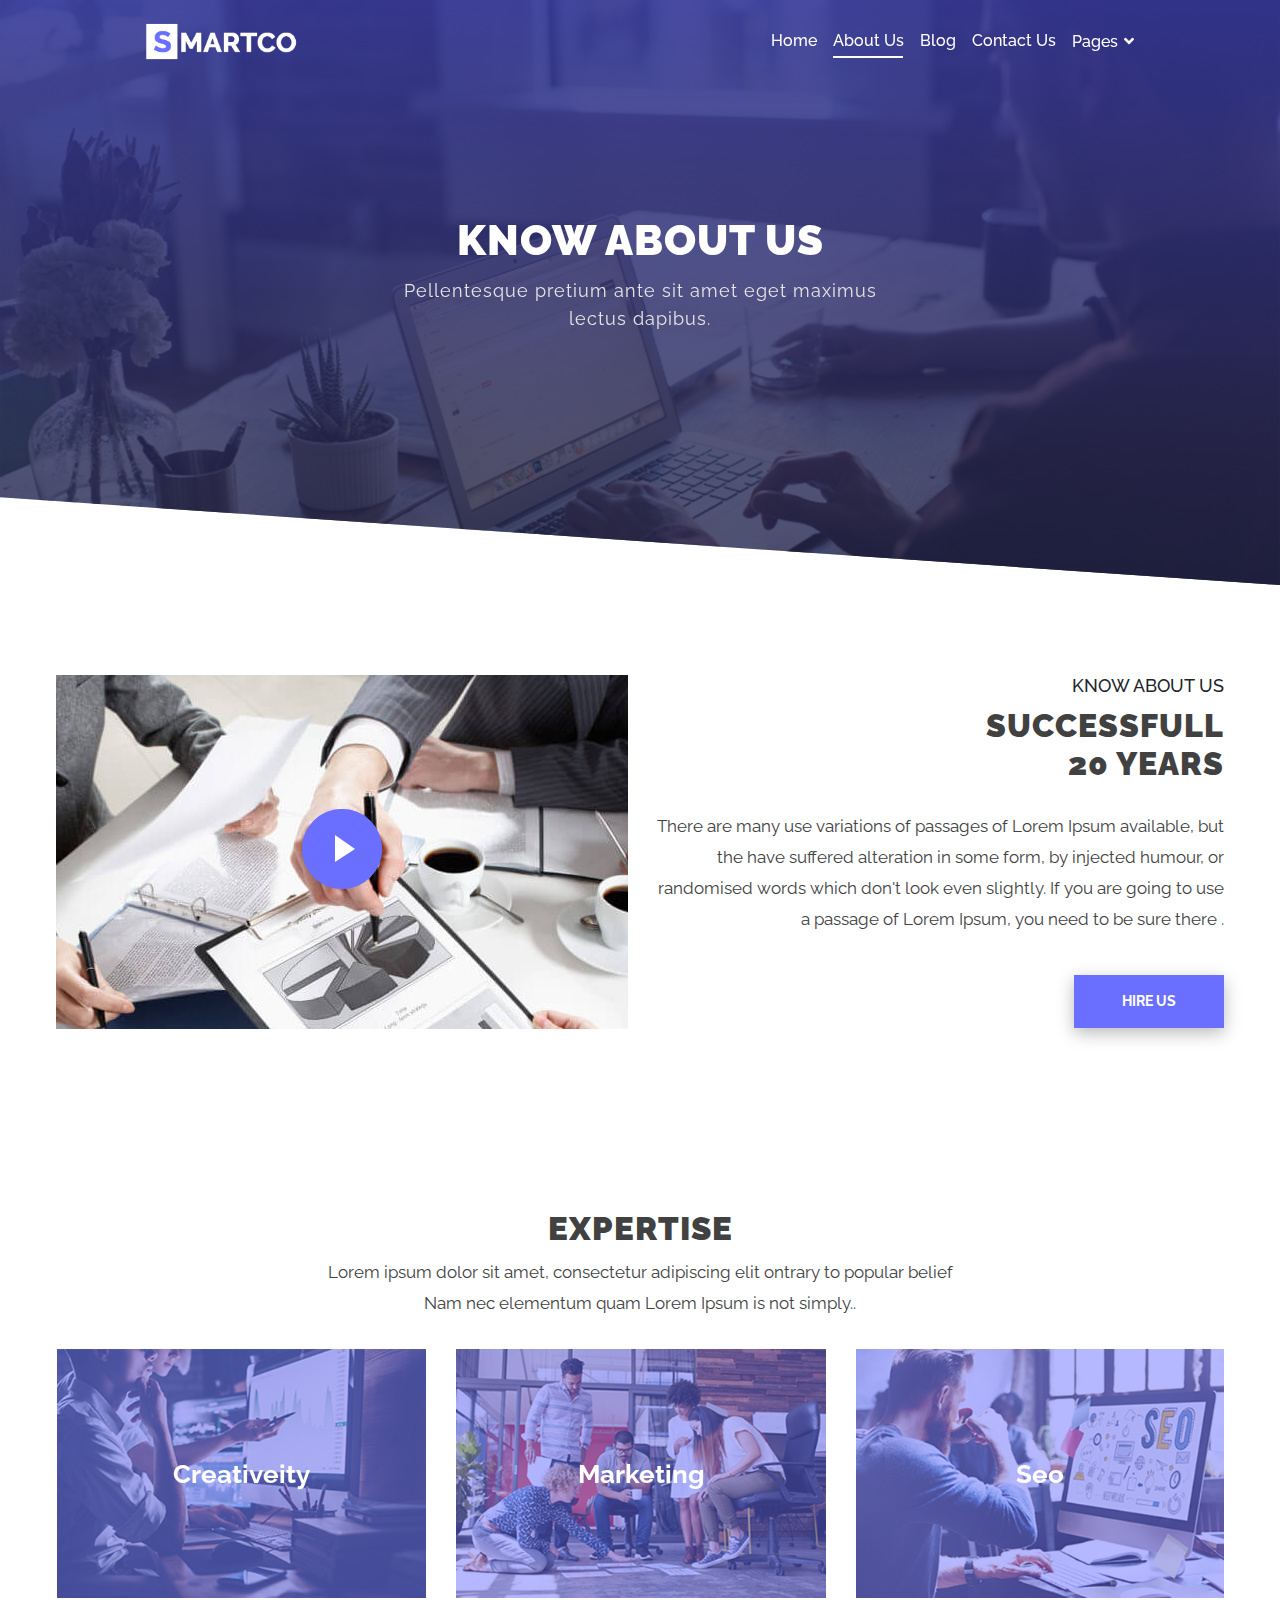
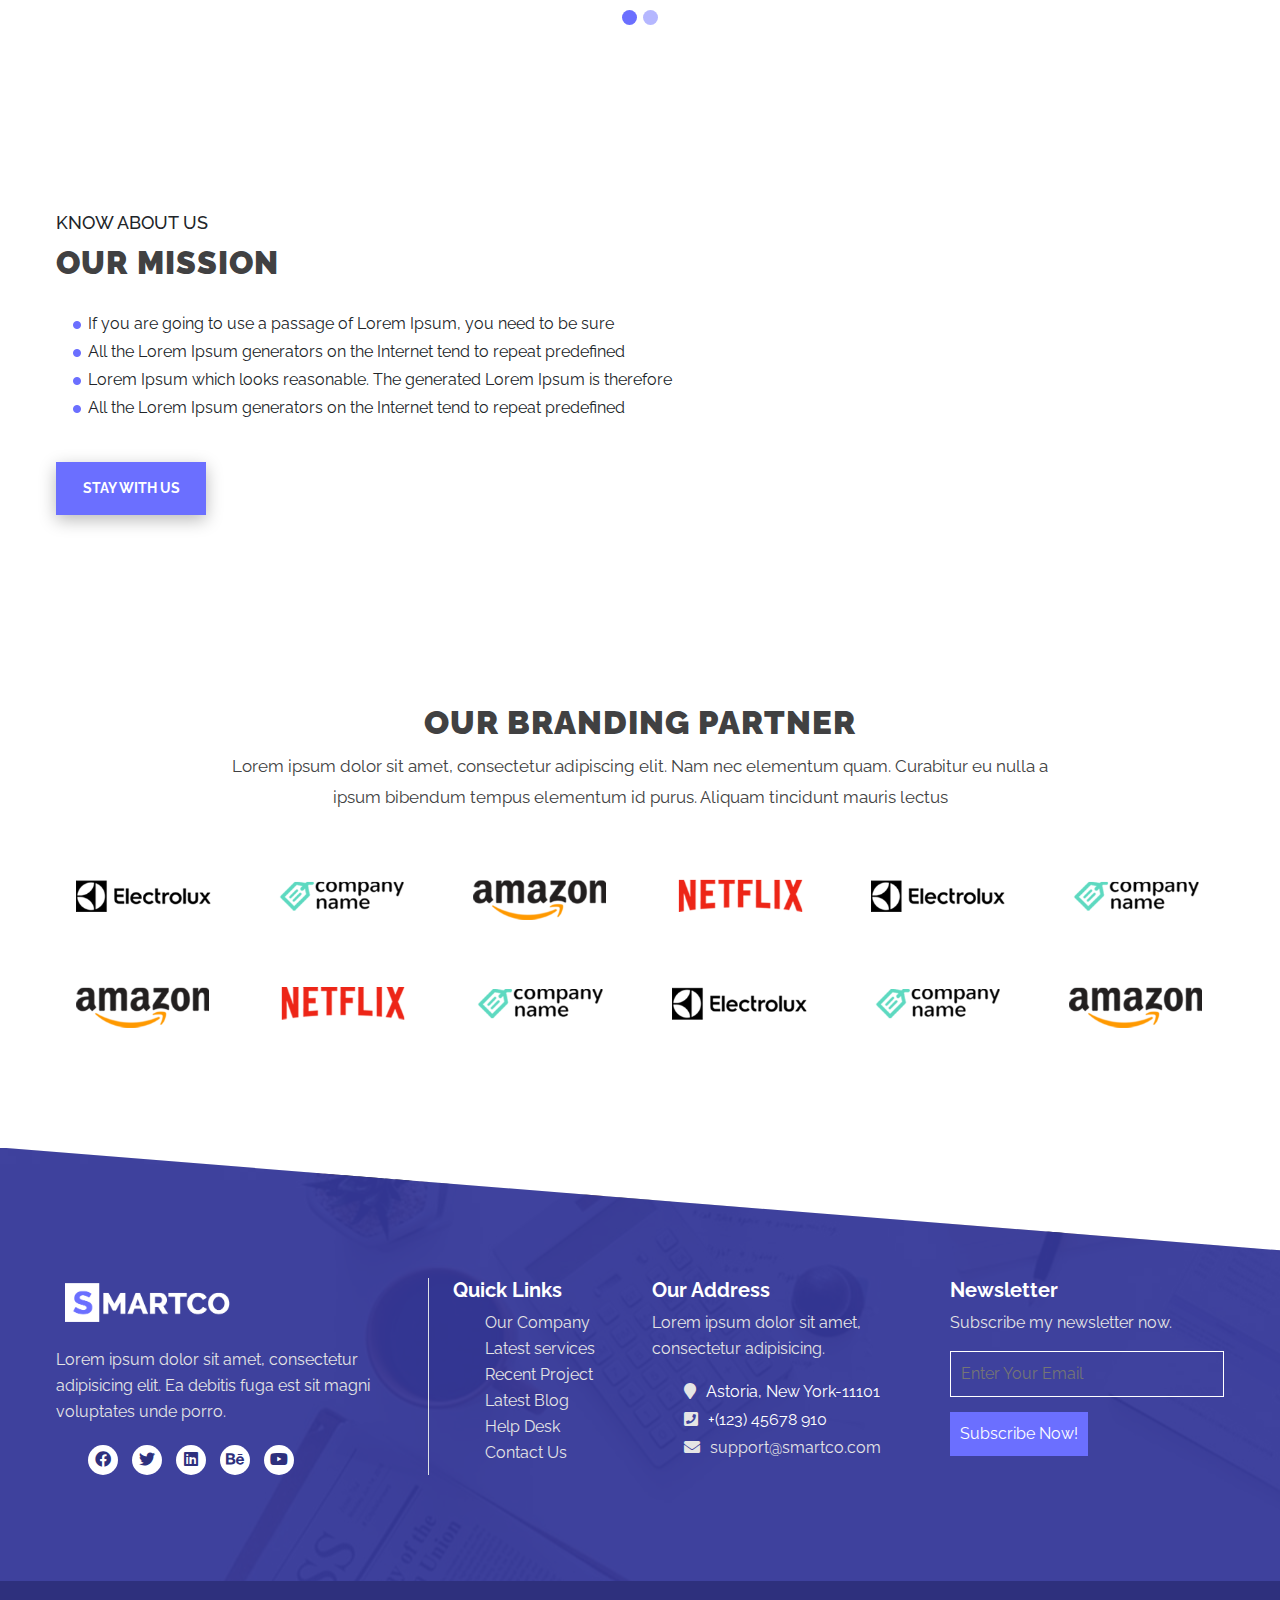
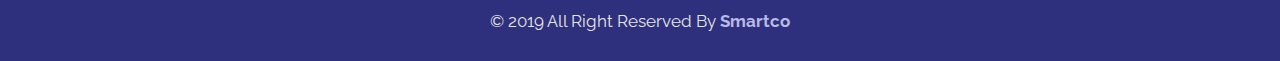
==== about.html @ 882df244 "about page completed" ====
<!DOCTYPE html>
<html lang="en">
<head>
    <title>SMARTCO - The Best Multipage Corporate Responsive HTML Template</title>
    <meta charset="UTF-8">
    <meta name="viewport" content="width=device-width, initial-scale=1.0">
    <!-- Bootstrap CSS -->
    <link rel="stylesheet" href="plugins/bootstrap-5/css/bootstrap.min.css">
    <link rel="stylesheet" href="plugins/aos-animation/aos.css">
    <link rel="stylesheet" href="plugins/OwlCarousel2-2.3.4/assets/owl.carousel.min.css">
    <!-- Style CSS -->
    <link rel="stylesheet" href="css/main.css">
    <link rel="stylesheet" href="https://use.fontawesome.com/releases/v5.2.0/css/all.css">
    <!-- Favicon icon -->
    <link rel="icon" href="img/favicon.png" type="image/png">
</head>
<body onload="preLoader()">
<!--  Preloader Start-->
<div id='preloader'>
    <img src='img/loading.gif' alt='LOADING....!!!!!'/>
</div>
<!-- ******* Navbar start *******-->
<header class="container-fluid nav_style mx-auto" id="home">
    <div class="row">
        <div class="col-md-10 col-11 mx-auto">
            <nav class="navbar navbar-expand-lg navbar-light bg-light">
                <!-- Container wrapper -->
                <div class="container-fluid">
                    <!-- Navbar brand -->
                    <a class="navbar-brand" href="index.html"><img src="img/logo.png" alt="logo image"
                                                                   class="img-fluid"></a>

                    <!-- Toggle button -->
                    <button
                            class="navbar-toggler"
                            type="button"
                            data-toggle="collapse"
                            data-target="#navbarSupportedContent"
                            aria-controls="navbarSupportedContent"
                            aria-expanded="false"
                            aria-label="Toggle navigation"
                    >
                        <i class="fas fa-bars bar-icon" aria-hidden="true"></i>
                    </button>


                    <!-- Collapsible wrapper -->
                    <div class="collapse navbar-collapse" id="navbarSupportedContent">
                        <!-- Left links -->
                        <ul class="navbar-nav ml-auto mb-2 mb-lg-0">
                            <li class="nav-item">
                                <a class="nav-link" aria-current="page" href="index.html">Home</a>
                            </li>
                            <li class="nav-item">
                                <a class="nav-link active" href="#about">About Us</a>
                            </li>
                            <li class="nav-item">
                                <a class="nav-link" href="#blog">Blog</a>
                            </li>
                            <li class="nav-item">
                                <a class="nav-link" href="#contact">Contact Us</a>
                            </li>

                            <!-- Navbar dropdown -->
                            <li class="nav-item">
                                <a href="#" onclick="return false" class="nav-link">Pages<i
                                        class="fas fa-angle-down down_img"></i>
                                </a>
                                <ul class="dropdown drpdwn-two">
                                    <li><a href="javascript:">about us</a></li>
                                    <li><a href="javascript:">single projects</a></li>
                                    <li><a href="javascript:">contact us</a></li>
                                    <li><a href="javascript:">Coming Soon</a></li>
                                </ul>
                            </li>

                        </ul>
                        <!-- Left links -->
                    </div>
                    <!-- Collapsible wrapper -->
                </div>
                <!-- Container wrapper -->
            </nav>
        </div>
    </div>

</header>
<!-- ******* Header image area ******-->
<section>
    <div class="about header-image-area">
        <div class="header-text" data-aos="fade-up" data-aos-duration="1200" data-aos-easing="ease-in-sine" data-aos-anchor-placement="top-bottom">
            <h1>Know About Us</h1>
            <h3>Pellentesque pretium ante sit amet eget maximus <br>lectus dapibus.</h3>
        </div>
    </div>
</section>
<!-- =========Success area=========== -->
<section id="about">
    <div class="success-area">
        <div class="container">
            <div class="row">
               <!-- successfull video-->
                <div class="col-xl-6 col-lg-6 col-md-6" data-aos="fade-up" data-aos-duration="1200" data-aos-easing="ease-in-sine" data-aos-anchor-placement="top-bottom">
                    <div class="youtube-video-wrapper">
                        <!--successfull video popup-->
                        <div class="popup-gallery">
                            <a class="popup-youtube video-play-button" href="https://www.youtube.com/watch?v=FPfQMVf4vwQ"><span></span></a>
                        </div>
                    </div>
                </div>
                <!-- successfull content-->
                <div class="col-xl-6 col-lg-6 col-md-6">
                    <div class="about-content about-p-reduce margin-top-r margin-top-project">
                        <div class="section-title">
                            <h4>Know about us</h4>
                            <h2>Successfull<br> 20 Years</h2>
                        </div>
                        <p>There are many use variations of passages of Lorem Ipsum available, but the have suffered alteration in some form, by injected humour, or randomised words which don't look even slightly. If you are going to use a passage of Lorem Ipsum, you need to be sure there .</p>
                        <div class="section-button">
                            <a href="#">hire us</a>
                        </div>
                    </div>
                </div>
            </div>
        </div>
    </div>
</section>
<!-- =========Expertise area=========== -->
<section>
    <div class="our-expertise">
        <div class="container">
            <div class="row">
                <div class="expertise-heading">
                    <h2>Expertise</h2>
                    <p>Lorem ipsum dolor sit amet, consectetur adipiscing elit ontrary to popular belief <br> Nam nec elementum quam Lorem Ipsum is not simply.. </p>
                </div>
            </div>
            <div class="row">
                <div class="dot-list owl-carousel">
                    <!-- single-expertise-->
                    <div class="col-xl-12 col-md-12 col-sm-12 col-xs-12">
                        <div class="expertise-item">
                            <img src="img/expertise/1.png" alt="">
                            <div class="expertise-text">
                                <h5>Creativeity</h5>
                            </div>
                        </div>
                    </div>
                     <!-- single-expertise-->
                    <div class="col-xl-12 col-md-12 col-sm-12 col-xs-12">
                        <div class="expertise-item">
                            <img src="img/expertise/2.png" alt="">
                            <div class="expertise-text">
                                <h5>Marketing</h5>
                            </div>
                        </div>
                    </div>
                     <!-- single-expertise-->
                    <div class="col-xl-12 col-md-12 col-sm-12 col-xs-12">
                        <div class="expertise-item">
                            <img src="img/expertise/3.png" alt="">
                            <div class="expertise-text">
                                <h5>Seo</h5>
                            </div>
                        </div>
                    </div>
                     <!-- single-expertise-->
                    <div class="col-xl-12 col-md-12 col-sm-12 col-xs-12">
                        <div class="expertise-item">
                            <img src="img/expertise/1.png" alt="">
                            <div class="expertise-text">
                                <h5>Web Design</h5>
                            </div>
                        </div>
                    </div>
                     <!-- single-expertise-->
                    <div class="col-xl-12 col-md-12 col-sm-12 col-xs-12">
                        <div class="expertise-item">
                            <img src="img/expertise/3.png" alt="">
                            <div class="expertise-text">
                                <h5>WordPress</h5>
                            </div>
                        </div>
                    </div>
                </div>
            </div>
        </div>
    </div>
</section>
<!-- =========Mission area=========== -->
<section>
    <div class="our-mission">
        <div class="container">
            <div class="row">
               <!-- mission content -->
                <div class="col-xl-7 col-lg-7 col-md-7">
                    <div class="mission-content">
                        <div class="section-title">
                            <h4>Know about us</h4>
                            <h2>Our Mission</h2>
                        </div>
                        <ul>
                            <li>If you are going to use a passage of Lorem Ipsum, you need to be sure</li>
                            <li>All the Lorem Ipsum generators on the Internet tend to repeat predefined</li>
                            <li>Lorem Ipsum which looks reasonable. The generated Lorem Ipsum is therefore</li>
                            <li>All the Lorem Ipsum generators on the Internet tend to repeat predefined</li>
                        </ul>
                        <div class="section-button">
                            <a href="#" class="sc-btn">Stay With Us</a>
                        </div>
                    </div>
                </div>
                <!-- mission image -->
                <div class="col-xl-5 col-lg-5 col-md-5 margin-top-r margin-top-project" data-aos="fade-up" data-aos-duration="1200" data-aos-easing="ease-in-sine" data-aos-anchor-placement="top-bottom">
                    <div class="about-mission">
                        <img src="img/mission/about-mission.jpg" alt="">
                    </div>
                </div>
            </div>
        </div>
    </div>
</section>
<!-- =========Partner area=========== -->
<section>
    <div class="our-partner">
        <div class="container">
            <div class="row">
                <div class="expertise-heading">
                    <h2>Our Branding Partner</h2>
                    <p>Lorem ipsum dolor sit amet, consectetur adipiscing elit. Nam nec elementum quam. Curabitur eu nulla a <br> ipsum bibendum tempus elementum id purus. Aliquam tincidunt mauris lectus </p>
                </div>
            </div>
            <div class="partner-brand">
                <div class="row">
                    <!-- single-brand-->
                    <div class="col-lg-2 col-md-3 col-sm-6">
                        <div class="brand-item">
                            <img src="img/partner/brand1.png" alt="">
                        </div>
                    </div>
                    <!-- single-brand-->
                    <div class="col-lg-2 col-md-3 col-sm-6">
                        <div class="brand-item">
                            <img src="img/partner/brand-2.png" alt="">
                        </div>
                    </div>
                    <!-- single-brand-->
                    <div class="col-lg-2 col-md-3 col-sm-6">
                        <div class="brand-item">
                            <img src="img/partner/brand-3.png" alt="">
                        </div>
                    </div>
                    <!-- single-brand-->
                    <div class="col-lg-2 col-md-3 col-sm-6">
                        <div class="brand-item">
                            <img src="img/partner/brand-4.png" alt="">
                        </div>
                    </div>
                    <!-- single-brand-->
                    <div class="col-lg-2 col-md-3 col-sm-6">
                        <div class="brand-item">
                            <img src="img/partner/brand1.png" alt="">
                        </div>
                    </div>
                    <!-- single-brand-->
                    <div class="col-lg-2 col-md-3 col-sm-6">
                        <div class="brand-item">
                            <img src="img/partner/brand-2.png" alt="">
                        </div>
                    </div>
                    <!-- single-brand-->
                    <div class="col-lg-2 col-md-3 col-sm-6">
                        <div class="brand-item">
                            <img src="img/partner/brand-3.png" alt="">
                        </div>
                    </div>
                    <!-- single-brand-->
                    <div class="col-lg-2 col-md-3 col-sm-6">
                        <div class="brand-item">
                            <img src="img/partner/brand-4.png" alt="">
                        </div>
                    </div>
                    <!-- single-brand-->
                    <div class="col-lg-2 col-md-3 col-sm-6">
                        <div class="brand-item">
                            <img src="img/partner/brand-2.png" alt="">
                        </div>
                    </div>
                    <!-- single-brand-->
                    <div class="col-lg-2 col-md-3 col-sm-6">
                        <div class="brand-item">
                            <img src="img/partner/brand1.png" alt="">
                        </div>
                    </div>
                    <!-- single-brand-->
                    <div class="col-lg-2 col-md-3 col-sm-6">
                        <div class="brand-item">
                            <img src="img/partner/brand-2.png" alt="">
                        </div>
                    </div>
                    <!-- single-brand-->
                    <div class="col-lg-2 col-md-3 col-sm-6">
                        <div class="brand-item">
                            <img src="img/partner/brand-3.png" alt="">
                        </div>
                    </div>
                </div>
            </div>
        </div>
    </div>
</section>
<!-- footer area -->
<footer class="footer-area">
    <!-- footer top -->
    <div class="footer-top">
        <div class="container">
            <div class="row">
                <div class="col-sm-12 col-md-5 col-lg-4">
                    <!-- about-company widget -->
                    <div class="single-widget border-right">
                        <div class="company-logo">
                            <a href="#">
                                <img src="img/logo.png" alt="logo">
                            </a>
                        </div>
                        <div class="about-company">
                            <p>Lorem ipsum dolor sit amet, consectetur adipisicing elit. Ea debitis fuga est sit magni
                                voluptates unde porro.</p>
                            <!-- social icon-->
                            <ul class="social">
                                <li><a class="footer-socials" href="#"><i class="fab fa-facebook"></i></a></li>
                                <li><a class="footer-socials" href="#"><i class="fab fa-twitter"></i></a></li>
                                <li><a class="footer-socials" href="#"><i class="fab fa-linkedin"></i></a></li>
                                <li><a class="footer-socials" href="#"><i class="fab fa-behance"></i></a></li>
                                <li><a class="footer-socials" href="#"><i class="fab fa-youtube"></i></a></li>
                            </ul>
                        </div>
                    </div>
                </div>
                <div class="col-sm-6 col-md-3 col-lg-2">
                    <!-- links widget -->
                    <div class="single-widget">
                        <h2>Quick Links</h2>
                        <div class="quick-links">
                            <ul>
                                <li><a href="#">Our Company</a></li>
                                <li><a href="#">Latest services</a></li>
                                <li><a href="#">Recent Project</a></li>
                                <li><a href="#">Latest Blog</a></li>
                                <li><a href="#">Help Desk</a></li>
                                <li><a href="#">Contact Us</a></li>
                            </ul>
                        </div>
                    </div>
                </div>
                <div class="col-sm-6 col-md-4 col-lg-3">
                    <!-- address widget -->
                    <div class="single-widget">
                        <h2>our address</h2>
                        <div class="our-address">
                            <p>Lorem ipsum dolor sit amet, consectetur adipisicing. </p>
                            <ul class="list footer-w">
                                <li><i class="fa fa-map-marker"></i>Astoria, New York-11101</li>
                                <li><i class="fa fa-phone-square"></i>+(123) 45678 910</li>
                                <li><i class="fa fa-envelope"></i><a href="mailto:support@smartco.com">support@smartco.com</a>
                                </li>
                            </ul>
                        </div>
                    </div>
                </div>
                <div class="col-sm-6 col-md-6 col-lg-3">
                    <!-- newsletter widget -->
                    <div class="single-widget">
                        <h2>Newsletter</h2>
                        <div class="newsletter">
                            <p class="footer-w">Subscribe my newsletter now.</p>
                            <form>
                                <input placeholder="Enter Your Email" type="email" id="newssubmit">
                                <button type="submit" class="subscribe">Subscribe Now!</button>
                            </form>
                        </div>
                    </div>
                </div>
            </div>
        </div>
    </div>
    <!-- footer bottom -->
    <div class="footer-bottom">
        <div class="container">
            <div class="row">
                <div class="col-xl-12">
                    <!-- Copyright -->
                    <div class="copyright">
                        <p>&copy; 2019 All Right Reserved By <a href="#">Smartco</a></p>
                    </div>
                </div>
            </div>
        </div>
    </div>
</footer>

<script src="js/jquery-3.5.1.min.js"></script>
<script src="plugins/bootstrap-5/js/bootstrap.min.js"></script>
<script src="plugins/popper-1.14.7/popper.min.js"></script>
<script src="plugins/aos-animation/aos.js"></script>
<script src="plugins/OwlCarousel2-2.3.4/owl.carousel.min.js"></script>
<script src="plugins/scrollup/jquery.scrollUp.js"></script>
<script src="js/main.js"></script>
</body>
</html>
---- css/main.css ----
@import url("https://fonts.googleapis.com/css?family=Raleway:400,500,700,900");
@import url("https://fonts.googleapis.com/css?family=Raleway:400,500,700,900");
.about-us-area .section-title h4, .services-area .section-title h4, .services-area .single-services h4, .projects-area .section-title h4, .contact-area .section-title h4, .section-title h4 { font-size: 18px; text-transform: uppercase; margin: 0 0 10px; line-height: 1.2; }

.about-us-area .section-title h2, .services-area .section-title h2, .projects-area .section-title h2, .contact-area .section-title h2, .section-title h2 { font-weight: 900; font-size: 32px; letter-spacing: 1px; text-transform: uppercase; color: #414142; padding-bottom: 20px; line-height: 1.2; }

.about-us-area p, .services-area p, .projects-area p, .contact-area p, p { margin: 0 0 15px; font-size: 17px; line-height: 31px; color: #414142; }

.video-play-button::before, .video-play-button::after { content: ""; position: absolute; z-index: 0; left: 50%; top: 50%; display: block; width: 80px; height: 80px; background: #6B6FFF; border-radius: 50%; -webkit-transform: translateX(-50%) translateY(-50%); -ms-transform: translateX(-50%) translateY(-50%); transform: translateX(-50%) translateY(-50%); }

/* ---------------------- 1. Base ---------------------- */
/* --------------------- 1 Base --------------------- */
a { color: #6B6FFF; text-decoration: none; }

* { margin: 0; padding: 0; box-sizing: border-box; font-family: 'Raleway', sans-serif; }

.container { max-width: 1200px; }

/* --------------------- 2 Fonts --------------------- */
/* ------------------- 3 Typography ------------------ */
/* --------------------- 2. Layout --------------------- */
/* --------------------- 1 Header --------------------- */
/*preloader*/
#preloader { height: 100vh; width: 100%; background-color: #fff; position: fixed; top: 50%; left: 50%; -webkit-transform: translate(-50%, -50%); -ms-transform: translate(-50%, -50%); transform: translate(-50%, -50%); z-index: 999; }

#preloader img { position: absolute; top: 50%; left: 50%; -webkit-transform: translate(-50%, -50%); -ms-transform: translate(-50%, -50%); transform: translate(-50%, -50%); width: 100px; }

/*navbar-brand*/
.navbar-brand { width: 200px; height: 55px; display: inline-block; }

@media all and (max-width: 991px) { .navbar-brand { transition: .5s; width: 180px; margin-left: -40px; } }

@media all and (max-width: 767px) { .navbar-brand { transition: .5s; width: 160px; margin-left: -40px; } }

@media all and (max-width: 575px) { .navbar-brand { transition: .5s; width: 160px; margin-left: -40px; } }

@media all and (max-width: 460px) { .navbar-brand { transition: .5s; width: 160px; margin-left: -40px; } }

@media all and (max-width: 360px) { .navbar-brand { transition: .5s; width: 160px; margin-left: -40px; } }

@media all and (max-width: 320px) { .navbar-brand { transition: .5s; width: 160px; margin-left: -40px; } }

/*navbar toggle responsive style*/
@media all and (max-width: 991px) { .navbar-toggler { transition: .5s; padding: 0.25rem 0.75rem; font-size: 1.25rem; line-height: 0 !important; background-color: transparent !important; border: none !important; border-radius: 0 !important; transition: 0 !important; margin-right: -45px; align-items: center; } }

.navbar-toggler:focus { text-decoration: none; outline: 0; box-shadow: none !important; }

/*down image*/
@media all and (max-width: 991px) { .down_img { transition: .5s; visibility: hidden; } }

/*navbar*/
@media all and (max-width: 991px) { .navbar-nav { transition: .5s; margin-top: 20px !important; } }

@media all and (max-width: 991px) { .navbar-nav li { transition: .5s; width: 100%; min-height: 1px; padding-right: 15px; padding-left: 15px; background: rgba(107, 111, 255, 0.7); border-top: 1px solid #ffffff80; }
  .navbar-nav li.scrolled { background: #6B6FFF !important; -webkit-transition: 0.75s ease; -o-transition: 0.75s ease; transition: 0.75s ease; } }

.navbar-nav li a { font-size: 16px; font-weight: 500; line-height: 1; color: #fff !important; position: relative; padding: 25px 0; text-transform: capitalize; }

@media all and (max-width: 991px) { .navbar-nav li a { transition: .5s; color: #fff; display: block; float: left; margin: 0; padding: 15px 22px; text-align: left; text-decoration: none; text-transform: capitalize; width: 93.7%; } }

.navbar-nav li a::before { content: ''; position: absolute; top: 72%; bottom: 50%; width: 0%; height: 4%; background: #fff; -webkit-transition: all 0.3s linear; -o-transition: all 0.3s linear; transition: all 0.3s linear; }

.navbar-nav li a:hover::before { width: 80%; }

@media all and (max-width: 991px) { .navbar-nav li a:hover::before { transition: .5s; width: 0%; } }

.navbar-nav li .active::before { width: 80% !important; }

@media all and (max-width: 991px) { .navbar-nav li .active::before { transition: .5s; width: 0% !important; } }

.navbar-nav li .dropdown { position: absolute; top: 105%; visibility: hidden; }

.navbar-nav li .dropdown li { list-style-type: none; background-color: #6B6FFF; position: relative; text-align: left; visibility: hidden; -webkit-transition: 0.75s ease; -o-transition: 0.75s ease; transition: 0.75s ease; }

@media all and (max-width: 991px) { .navbar-nav li .dropdown li { transition: .5s; width: 100%; min-height: 1px; padding-right: 15px; padding-left: 15px; background: rgba(107, 111, 255, 0.7); border-top: 1px solid #ffffff80; } }

.navbar-nav li .dropdown li a { text-decoration: none; }

.navbar-nav li .dropdown li:hover a { color: #CCC5D0 !important; -webkit-transition: 0.75s ease; -o-transition: 0.75s ease; transition: 0.75s ease; }

.navbar-nav li .dropdown li:hover a:hover::before { width: 0; }

.navbar-nav li .drpdwn-two li { padding-top: 8px; padding-left: 18px; padding-bottom: 8px; position: relative; width: 200px; left: -152px; -webkit-transition: 0.75s ease; -o-transition: 0.75s ease; transition: 0.75s ease; visibility: hidden; }

.navbar-nav li:hover .dropdown li { visibility: visible; -webkit-transition: 0.75s ease; -o-transition: 0.75s ease; transition: 0.75s ease; }

.bg-light { background: transparent !important; -webkit-transition: 0.75s ease; -o-transition: 0.75s ease; transition: 0.75s ease; }

.bar-icon { border: 1px solid #fff; padding: 8px 9px; color: #fff; }

.down_img { margin-left: 6px; }

header { width: 100%; position: fixed; z-index: 11; }

header.scrolled { background: #6B6FFF !important; -webkit-transition: 0.75s ease; -o-transition: 0.75s ease; transition: 0.75s ease; }

/* header-image-area*/
.header-image-area { position: relative; width: 100%; height: 100vh; background: url("../img/header.jpg"); background-size: cover; background-position: 50% 0; clip-path: polygon(0 0, 100% 0, 100% 100%, 100% 100%, 0 85%); }

@media all and (max-width: 575px) { .header-image-area { transition: .5s; -webkit-clip-path: polygon(0 0, 100% 0, 100% 100%, 100% 100%, 0 90%); clip-path: polygon(0 0, 100% 0, 100% 100%, 100% 100%, 0 90%); } }

@media all and (max-width: 460px) { .header-image-area { transition: .5s; -webkit-clip-path: polygon(0 0, 100% 0, 100% 100%, 100% 100%, 0 90%); clip-path: polygon(0 0, 100% 0, 100% 100%, 100% 100%, 0 90%); } }

@media all and (max-width: 360px) { .header-image-area { transition: .5s; -webkit-clip-path: polygon(0 0, 100% 0, 100% 100%, 100% 100%, 0 90%); clip-path: polygon(0 0, 100% 0, 100% 100%, 100% 100%, 0 90%); } }

@media all and (max-width: 320px) { .header-image-area { transition: .5s; -webkit-clip-path: polygon(0 0, 100% 0, 100% 100%, 100% 100%, 0 90%); clip-path: polygon(0 0, 100% 0, 100% 100%, 100% 100%, 0 90%); } }

.header-image-area::before { content: ''; position: absolute; left: 0; top: 0; width: 100%; height: 100vh; background-image: linear-gradient(to bottom, rgba(53, 56, 152, 0.9), rgba(40, 42, 85, 0.8), rgba(21, 27, 51, 0.8)); }

.header-image-area .header-text { position: absolute; left: 0%; top: 37%; margin: auto; right: 0; text-align: center; }

.header-image-area .header-text h1 { text-transform: uppercase; font-size: 42px; letter-spacing: 1px; color: #fff; margin-bottom: 10px; font-weight: 900; }

@media all and (max-width: ) { .header-image-area .header-text h1 { transition: .5s; font-size: 30px; } }

@media all and (max-width: 767px) { .header-image-area .header-text h1 { transition: .5s; font-size: 30px; } }

@media all and (max-width: 575px) { .header-image-area .header-text h1 { transition: .5s; font-size: 30px; } }

@media all and (max-width: 460px) { .header-image-area .header-text h1 { transition: .5s; font-size: 30px; } }

@media all and (max-width: 360px) { .header-image-area .header-text h1 { transition: .5s; font-size: 30px; } }

@media all and (max-width: 320px) { .header-image-area .header-text h1 { transition: .5s; font-size: 30px; } }

.header-image-area .header-text h3 { font-size: 18px; letter-spacing: 1px; color: #e5e5e5; font-weight: 400; line-height: 28px; }

@media all and (max-width: 991px) { .header-image-area .header-text h3 { transition: .5s; font-size: 20px; } }

@media all and (max-width: 360px) { .header-image-area .header-text h3 { transition: .5s; font-size: 20px; } }

@media all and (max-width: 320px) { .header-image-area .header-text h3 { transition: .5s; font-size: 20px; } }

.header-image-area .learnmore { margin-top: 25px; }

.header-image-area .learnmore a { padding: 14px 25px; -webkit-transition: 0.5s; -o-transition: 0.5s; transition: 0.5s; }

.header-image-area .learnmore a:hover { background-color: #fff; color: #6B6FFF; }

/* --------------------- 2 Footer --------------------- */
.footer-area { background-image: url("../img/footer-bg.jpg"); -webkit-clip-path: polygon(0 0, 100% 20%, 100% 100%, 100% 100%, 0 100%); clip-path: polygon(0 0, 100% 20%, 100% 100%, 100% 100%, 0 100%); position: relative; color: #fff; }

@media all and (max-width: 767px) { .footer-area { transition: .5s; -webkit-clip-path: polygon(0 0, 100% 12%, 100% 100%, 100% 100%, 0 100%); clip-path: polygon(0 0, 100% 12%, 100% 100%, 100% 100%, 0 100%); } }

@media all and (max-width: 575px) { .footer-area { transition: .5s; -webkit-clip-path: polygon(0 0, 100% 12%, 100% 100%, 100% 100%, 0 100%); clip-path: polygon(0 0, 100% 12%, 100% 100%, 100% 100%, 0 100%); } }

@media all and (max-width: 460px) { .footer-area { transition: .5s; -webkit-clip-path: polygon(0 0, 100% 10%, 100% 100%, 100% 100%, 0 100%); clip-path: polygon(0 0, 100% 10%, 100% 100%, 100% 100%, 0 100%); } }

@media all and (max-width: 360px) { .footer-area { transition: .5s; -webkit-clip-path: polygon(0 0, 100% 10%, 100% 100%, 100% 100%, 0 100%); clip-path: polygon(0 0, 100% 10%, 100% 100%, 100% 100%, 0 100%); } }

@media all and (max-width: 320px) { .footer-area { transition: .5s; -webkit-clip-path: polygon(0 0, 100% 10%, 100% 100%, 100% 100%, 0 100%); clip-path: polygon(0 0, 100% 10%, 100% 100%, 100% 100%, 0 100%); } }

.footer-area::before { content: ''; position: absolute; left: 0; top: 0; width: 100%; height: 100%; background-color: rgba(53, 56, 153, 0.95); }

.footer-area .footer-top { padding: 100px 0 90px 0; position: relative; z-index: 99; }

@media all and (max-width: 991px) { .footer-area .footer-top { transition: .5s; padding: 115px 0 90px 0; } }

.footer-area .footer-top li { list-style-type: none; }

.footer-area .footer-top li a { text-decoration: none; }

.footer-area .single-widget { margin-top: 30px; }

@media all and (max-width: 767px) { .footer-area .single-widget { transition: .5s; border-right: none !important; } }

.footer-area .single-widget h2 { font-size: 20px; font-weight: 700; text-transform: capitalize; }

.footer-area .single-widget .border-right { border-right: 2px solid #fff; }

.footer-area .company-logo img { width: 180px; }

.footer-area .about-company p { color: #e5e5e5; font-size: 15.5px; line-height: 26px; margin-top: 20px; margin-bottom: 10px; }

.footer-area .about-company ul.social li { display: inline-block; margin-right: 10px; padding-top: 10px; }

@media all and (max-width: 991px) { .footer-area .about-company ul.social li { transition: .5s; margin-bottom: 10px; } }

@media all and (max-width: 767px) { .footer-area .about-company ul.social li { transition: .5s; margin-bottom: 10px; } }

.footer-area .about-company ul.social li a { display: inline-block; background-color: #fff; color: #2e307d; height: 30px; width: 30px; line-height: 30px; text-align: center; border-radius: 50%; -webkit-transition: 0.5s; -o-transition: 0.5s; transition: 0.5s; }

.footer-area .about-company ul.social li a:hover { color: #6B6FFF; }

.footer-area .quick-links ul li a { color: #e5e5e5; font-size: 15.5px; line-height: 26px; }

.footer-area .our-address p { color: #e5e5e5; font-size: 15.5px; line-height: 26px; }

.footer-area .our-address a { color: #e5e5e5; font-size: 15.5px; line-height: 26px; }

.footer-area .our-address i { margin-right: 10px; color: #e5e5e5; line-height: 28px; }

.footer-area .newsletter p { color: #e5e5e5; font-size: 15.5px; line-height: 26px; }

.footer-area .newsletter #newssubmit { width: 100%; background-color: transparent; color: #fff; border: 1px solid #fff; padding: 10px; margin-bottom: 15px; -webkit-transition: 0.5s; -o-transition: 0.5s; transition: 0.5s; }

.footer-area .newsletter #newssubmit:focus { padding: 10px 0 10px 15px; }

.footer-area .newsletter .subscribe { border: none; background-color: #6B6FFF; color: #fff; padding: 10px 10px; cursor: pointer; -webkit-transition: 0.5s; -o-transition: 0.5s; transition: 0.5s; }

@media all and (max-width: 991px) { .footer-area .newsletter .subscribe { transition: .5s; position: absolute; left: 500px; } }

@media all and (max-width: 767px) { .footer-area .newsletter .subscribe { transition: .5s; left: 395px; } }

@media all and (max-width: 575px) { .footer-area .newsletter .subscribe { transition: .5s; left: 16px; top: 940px; } }

@media all and (max-width: 460px) { .footer-area .newsletter .subscribe { transition: .5s; left: 16px; top: 900px; } }

@media all and (max-width: 360px) { .footer-area .newsletter .subscribe { transition: .5s; left: 16px; top: 950px; } }

@media all and (max-width: 320px) { .footer-area .newsletter .subscribe { transition: .5s; top: 980px; } }

.footer-area .newsletter .subscribe:hover { background-color: #fff; color: #6B6FFF; }

.footer-area .footer-bottom { position: relative; z-index: 99; background-color: #2e307d; height: 80px; }

.footer-area .footer-bottom p { color: #e5e5e5; line-height: 80px; margin: 0; text-align: center; }

.footer-area .footer-bottom a { color: #b9b9e6; font-weight: 700; }

.footer-area .copyright a { text-decoration: none; }

.footer-icon { text-align: right; position: absolute; right: 0; top: -80px; }

@media all and (max-width: 991px) { .footer-icon { transition: .5s; top: -45px; } }

@media all and (max-width: 767px) { .footer-icon { transition: .5s; top: -75px; } }

@media all and (max-width: 575px) { .footer-icon { transition: .5s; top: -80px; } }

@media all and (max-width: 460px) { .footer-icon { transition: .5s; top: -90px; } }

@media all and (max-width: 460px) { .footer-icon { transition: .5s; top: -80px; } }

@media all and (max-width: 360px) { .footer-icon { transition: .5s; top: -85px; } }

@media all and (max-width: 320px) { .footer-icon { transition: .5s; top: -88px; } }

/* ------------------- 3. components ------------------- */
/* --------------------- 1 button --------------------- */
.header-image-area .learnmore a { background-color: #6B6FFF; text-decoration: none; color: #fff; text-transform: uppercase; display: inline-block; font-size: 14px; font-weight: 700; }

.about-us-area .section-button a, .services-area .section-button a, .projects-area .section-button a, .section-button a { -webkit-transition: 0.5s; -o-transition: 0.5s; transition: 0.5s; background-color: #6B6FFF; text-decoration: none; color: #fff; text-transform: uppercase; display: inline-block; padding: 15px 0; font-size: 14px; font-weight: 700; width: 150px; text-align: center; -webkit-box-shadow: 0 5px 16px #bababa; box-shadow: 0 5px 16px #bababa; border: 1px solid transparent; }

.owl-carousel .owl-dots { text-align: center; padding-top: 10px; }

.owl-carousel .owl-dots .owl-dot { background-color: rgba(107, 111, 255, 0.5) !important; display: inline-block; height: 15px; margin: 0 3px; width: 15px; border-radius: 100%; }

.owl-carousel .owl-dots .owl-dot.active { background-color: #6B6FFF !important; height: 15px; width: 15px; border-radius: 100%; }

.owl-carousel .owl-dots .owl-dot .owl-dots { text-align: center !important; margin-top: 30px; }

/* --------------------- 4. pages ---------------------- */
/* -----------------  1. Home page ---------------- */
.about-us-area { padding: 90px 0; }

.about-us-area .about-img { -webkit-box-shadow: 0 0 15px #dadbff; box-shadow: 0 0 15px #dadbff; position: relative; margin-right: 30px; margin-left: 30px; margin-bottom: 30px; }

.about-us-area .about-img img { width: 100%; -webkit-transition: 0.5s; -o-transition: 0.5s; transition: 0.5s; }

.about-us-area .about-img img:hover { width: 100%; -webkit-transform: scale(1.02); -ms-transform: scale(1.02); transform: scale(1.02); }

.about-us-area .about-img:after, .about-us-area .about-img:before { content: ''; position: absolute; left: -31px; top: -30px; width: 90%; height: 92%; z-index: -1; background-color: rgba(107, 111, 255, 0.12); -webkit-transition: 0.5s; -o-transition: 0.5s; transition: 0.5s; }

.about-us-area .about-img:after { right: -31px; bottom: -30px; left: auto; top: auto; }

.about-us-area .about-content { text-align: right; padding-top: 60px; }

.about-us-area .section-title h4 { font-weight: 500; }

@media all and (max-width: 360px) { .about-us-area .section-title h2 { transition: .5s; font-size: 28px; } }

@media all and (max-width: 320px) { .about-us-area .section-title h2 { transition: .5s; font-size: 28px; } }

.about-us-area .section-button { margin-top: 40px; }

.about-us-area .section-button a:hover { background-color: #fff; color: #6B6FFF; border: 1px solid #6B6FFF; }

.services-area { padding: 90px 0; background-color: #F9F9FF; }

.services-area .services-content { text-align: left; }

.services-area .section-title h4 { font-weight: 500; }

@media all and (max-width: 360px) { .services-area .section-title h2 { transition: .5s; font-size: 28px; } }

@media all and (max-width: 320px) { .services-area .section-title h2 { transition: .5s; font-size: 28px; } }

.services-area .section-button { margin-top: 40px; margin-bottom: 30px; }

.services-area .section-button a:hover { background-color: #fff; color: #6B6FFF; border: 1px solid #6B6FFF; }

.services-area .single-services { -webkit-box-shadow: 0 0 15px rgba(218, 219, 255, 0.4); box-shadow: 0 0 15px rgba(218, 219, 255, 0.4); text-align: center; padding: 50px 0 0 0; -webkit-transition: 0.5s; -o-transition: 0.5s; transition: 0.5s; background-color: #fff; margin-bottom: 25px; }

.services-area .single-services:hover { background-color: #EEEEFE; -webkit-transform: translateY(-10px); -ms-transform: translateY(-10px); transform: translateY(-10px); -webkit-box-shadow: 0px 15px 15px 0px #edeaea; box-shadow: 0px 15px 15px 0px #edeaea; }

.services-area .single-services img { margin-bottom: 30px; }

.services-area .single-services h4 { padding-bottom: 50px; color: #555454; font-weight: 700; }

.projects-area { padding: 90px 0; }

.projects-area .projects-content { text-align: left; }

.projects-area .section-title h4 { font-weight: 500; }

@media all and (max-width: 360px) { .projects-area .section-title h2 { transition: .5s; font-size: 28px; } }

@media all and (max-width: 320px) { .projects-area .section-title h2 { transition: .5s; font-size: 28px; } }

.projects-area .section-button { margin-top: 40px; }

.projects-area .section-button a:hover { background-color: #fff; color: #6B6FFF; border: 1px solid #6B6FFF; }

.projects-area .project-heading h3 { position: relative; display: inline-block; font-weight: 700; text-transform: uppercase; color: #414142; font-size: 24px; line-height: 1.2; }

.projects-area .project-heading h3::before { position: absolute; content: ""; width: 65%; height: 4px; background-color: #353899; left: 0; bottom: -10px; -webkit-transition: 0.5s; -o-transition: 0.5s; transition: 0.5s; }

@media all and (max-width: 991px) { .projects-area .projects-img { transition: .5s; margin-bottom: 30px; } }

@media all and (max-width: 767px) { .projects-area .projects-img { transition: .5s; margin-bottom: 30px; } }

@media all and (max-width: 575px) { .projects-area .projects-img { transition: .5s; margin-bottom: 30px; } }

@media all and (max-width: 460px) { .projects-area .projects-img { transition: .5s; margin-bottom: 30px; } }

@media all and (max-width: 360px) { .projects-area .projects-img { transition: .5s; margin-bottom: 30px; } }

@media all and (max-width: 320px) { .projects-area .projects-img { transition: .5s; margin-bottom: 30px; } }

.projects-area .projects-img img { width: 100%; height: auto; vertical-align: middle; border-style: none; }

.projects-area .pa-margintop { padding-top: 40px; margin-bottom: 30px; }

.projects-area .single-project { position: relative; overflow: hidden; }

.projects-area .single-project img { max-width: 100%; height: auto; vertical-align: middle; border-style: none; -webkit-transition: 1s; -o-transition: 1s; transition: 1s; }

.projects-area .single-project:hover img { -webkit-transform: scale(1.1); -ms-transform: scale(1.1); transform: scale(1.1); }

.projects-area .single-project:hover .portfolio-text { background-color: rgba(107, 111, 255, 0.5); }

.projects-area .single-project:hover .portfolio-text a { margin-left: 0; }

.projects-area .single-project:hover .portfolio-text h5 { margin-left: 0; }

.projects-area .portfolio-text { position: absolute; left: 0; top: 0; background-color: rgba(107, 111, 255, 0.2); height: 100%; width: 100%; text-align: center; padding-top: 44%; -webkit-transition: 0.5s; -o-transition: 0.5s; transition: 0.5s; }

.projects-area .portfolio-text h5 { color: #fff; margin: 0; font-size: 25px; margin-left: -780px; text-transform: capitalize; font-weight: 700; -webkit-transition: 0.7s; -o-transition: 0.7s; transition: 0.7s; }

.projects-area .portfolio-text a { background-color: #fff; text-decoration: none; color: #6B6FFF; text-transform: capitalize; display: inline-block; padding: 10px 30px; font-size: 15px; font-weight: 700; text-align: center; margin-top: 20px; margin-left: -785px; -webkit-transition: 0.7s; -o-transition: 0.7s; transition: 0.7s; }

.projects-area .portfolio-text a:hover { background-color: #6B6FFF; color: #fff; }

.our-features { padding: 90px 0; background-color: #F9F9FF; }

.our-features .features-heading { text-align: center; display: inline-block; margin: auto; }

.our-features .features-heading h2 { font-weight: 900; font-size: 35px; letter-spacing: 1px; text-transform: uppercase; color: #686ab3; }

@media all and (max-width: 360px) { .our-features .features-heading h2 { transition: .5s; font-size: 28px; } }

@media all and (max-width: 320px) { .our-features .features-heading h2 { transition: .5s; font-size: 28px; } }

.our-features .features-heading h4 { position: relative; display: inline-block; text-transform: uppercase; color: #414142; font-size: 18px; margin-bottom: 80px; }

.our-features .features-heading h4::before { position: absolute; content: ""; width: 80px; height: 3px; background-color: #686ab3; left: 50%; -webkit-transition: 0.5s; -o-transition: 0.5s; transition: 0.5s; bottom: -10px; -webkit-transform: translateX(-50%); -ms-transform: translateX(-50%); transform: translateX(-50%); }

.our-features .single-features { -webkit-box-shadow: -6px 10px 40px rgba(234, 229, 244, 0.7); box-shadow: -6px 10px 40px rgba(234, 229, 244, 0.7); text-align: center; padding: 50px 20px; -webkit-transition: 0.5s; -o-transition: 0.5s; transition: 0.5s; background-color: #fff; position: relative; overflow: hidden; margin-bottom: 30px; }

.our-features .single-features::before { content: ''; position: absolute; top: -100%; left: 0; width: 3px; height: 0; bottom: 0; background: #686ab3; -webkit-transition: 0.7s; -o-transition: 0.7s; transition: 0.7s; }

.our-features .single-features:hover::before { top: 0; height: 100%; }

.our-features .single-features::after { content: ''; position: absolute; right: 0; bottom: -100%; width: 3px; height: 0; background: #686ab3; -webkit-transition: 0.7s; -o-transition: 0.7s; transition: 0.7s; }

.our-features .single-features:hover::after { bottom: 0; height: 100%; }

.our-features .single-features img { margin-bottom: 30px; }

.our-features .single-features h4 { color: #414142; font-size: 19px; text-transform: uppercase; font-weight: 700; margin-bottom: 15px; }

.our-features .single-features p { font-size: 15.5px; line-height: 27px; }

.counter-up-area { background-image: url("../img/counterup-bg.jpg"); background-attachment: fixed; background-position: center; padding: 90px 0; }

.counter-up-area .single-count-area { color: #fff; font-weight: 700; text-transform: uppercase; text-align: center; }

.counter-up-area .single-count-area span { font-size: 36px; }

.counter-up-area .single-count-area p { font-size: 22px; margin-top: 10px; color: #fff; }

.our-team-area { padding: 90px 0; background-color: #F9F9FF; }

.our-team-area .team-heading { text-align: center; display: inline-block; margin: auto; }

.our-team-area .team-heading h2 { font-weight: 900; font-size: 33px; letter-spacing: 1px; text-transform: uppercase; color: #686ab3; }

.our-team-area .team-heading h4 { position: relative; display: inline-block; text-transform: uppercase; color: #414142; font-size: 18px; margin-bottom: 80px; }

.our-team-area .team-heading h4::before { position: absolute; content: " "; width: 80px; height: 3px; background-color: #686ab3; left: 49%; -webkit-transition: 0.5s; -o-transition: 0.5s; transition: 0.5s; bottom: -10px; -webkit-transform: translateX(-50%); -ms-transform: translateX(-50%); transform: translateX(-50%); -webkit-transition: all 0.8s ease 0s; -o-transition: all 0.8s ease 0s; transition: all 0.8s ease 0s; }

.our-team-area .our-team { overflow: hidden; position: relative; border: 2px solid #EEEEFE; }

.our-team-area .our-team::after { content: ""; width: 100%; height: 100%; background-color: rgba(107, 111, 255, 0.7); position: absolute; top: -100%; left: 0; opacity: 0; -webkit-transition: all 0.8s ease 0s; -o-transition: all 0.8s ease 0s; transition: all 0.8s ease 0s; }

.our-team-area .our-team:hover::after { top: 0; opacity: 1; }

.our-team-area .our-team .social { width: 100%; list-style: none; padding: 0; margin: 0; text-align: center; position: absolute; top: -50%; left: 0; z-index: 1; -webkit-transition: all 0.8s ease 0s; -o-transition: all 0.8s ease 0s; transition: all 0.8s ease 0s; }

.our-team-area .our-team .social li { display: inline-block; }

.our-team-area .our-team .social li a { width: 35px; height: 35px; line-height: 35px; background: #fff; font-size: 20px; color: #6B6FFF; margin: 0 2px; text-decoration: none; }

.our-team-area .our-team:hover .social { top: 38%; }

.our-team-area .our-team .update-social-icon li a { width: 35px; height: 35px; line-height: 35px; background: #fff; font-size: 20px; color: #6B6FFF; margin: 0 2px; border-radius: 25px; }

.our-team-area .our-team .team-content { width: 100%; padding: 20px 25px; background: #fff; text-transform: uppercase; position: absolute; bottom: 0; left: 0; z-index: 1; -webkit-transition: all 0.8s ease 0s; -o-transition: all 0.8s ease 0s; transition: all 0.8s ease 0s; }

.our-team-area .our-team .team-content::before { content: ""; width: 100%; border-right: 420px solid #fff; border-top: 60px solid transparent; position: absolute; top: -59px; left: 0; -webkit-transition: all 0.8s ease 0s; -o-transition: all 0.8s ease 0s; transition: all 0.8s ease 0s; }

.our-team-area .our-team:hover .team-content { background: #6B6FFF; }

.our-team-area .our-team:hover .team-content::before { border-right-color: #6B6FFF; }

.our-team-area .our-team .title { font-size: 20px; color: #6B6FFF; margin: 0; text-align: right; font-weight: 700; margin-top: -15px; }

.our-team-area .our-team:hover .title { color: #fff !important; }

.our-team-area .our-team .post { display: block; font-size: 13px; font-weight: 400; color: #686ab3; margin-top: 3px; text-align: right; font-weight: 700; }

.our-team-area .our-team:hover .post { color: #e2e2e2 !important; }

.client-testimonial { padding: 90px 0; }

.client-testimonial .testimonial-heading { text-align: center; display: inline-block; margin: auto; }

.client-testimonial .testimonial-heading h5 { font-weight: 900; font-size: 33px; letter-spacing: 1px; text-transform: uppercase; color: #686ab3; }

.client-testimonial .testimonial-heading h4 { position: relative; display: inline-block; text-transform: uppercase; color: #414142; font-size: 18px; margin-bottom: 80px; }

.client-testimonial .testimonial-heading h4::before { position: absolute; content: ""; width: 80px; height: 3px; background-color: #686ab3; left: 50%; bottom: -10px; -webkit-transition: 0.5s; -o-transition: 0.5s; transition: 0.5s; -webkit-transform: translateX(-50%); -ms-transform: translateX(-50%); transform: translateX(-50%); }

.client-testimonial .single-testimonial { -webkit-box-shadow: 0 0 15px #ededed; box-shadow: 0 0 15px #ededed; text-align: center; padding: 30px; margin: 15px; -webkit-transition: 0.5s; -o-transition: 0.5s; transition: 0.5s; }

.client-testimonial .single-testimonial:hover { -webkit-transform: translateY(-10px); -ms-transform: translateY(-10px); transform: translateY(-10px); -webkit-box-shadow: 0px 15px 15px 0px #edeaea; box-shadow: 0px 15px 15px 0px #edeaea; }

.client-testimonial .single-testimonial:hover .client-img img { border: 3px solid #6B6FFF; }

.client-testimonial .client-img img { width: 130px !important; height: 130px; margin: auto; margin-top: 5px; border-radius: 50%; border: 3px solid transparent; -webkit-transition: 0.5s; -o-transition: 0.5s; transition: 0.5s; }

.client-testimonial .testimonial-content h5 { margin-top: 15px; text-transform: uppercase; font-weight: 700; font-size: 19px; }

.client-testimonial .testimonial-content p { font-size: 15.5px; line-height: 26px; margin-bottom: 0; color: #414142; }

.client-testimonial .testimonial h6 { font-size: 16px; margin-top: -5px; }

.latest-blog-area { padding: 90px 0; background-image: url("../img/blog/blog-bg.jpg"); }

.latest-blog-area .blog-heading { text-align-last: center; display: inline-block; margin: auto; }

.latest-blog-area .blog-heading h2 { font-weight: 900; font-size: 33px; letter-spacing: 1px; text-transform: uppercase; color: #fff; }

.latest-blog-area .blog-heading h4 { position: relative; display: inline-block; text-transform: uppercase; color: #fff; font-size: 18px; margin-bottom: 80px; }

.latest-blog-area .blog-heading h4::before { position: absolute; content: ""; width: 80px; height: 3px; background-color: #fff; left: 50%; bottom: -10px; -webkit-transition: 0.5s; -o-transition: 0.5s; transition: 0.5s; -webkit-transform: translateX(-50%); -ms-transform: translateX(-50%); transform: translateX(-50%); }

.latest-blog-area .single-blog { background-color: #fff; overflow: hidden; margin-bottom: 30px; }

@media all and (max-width: 320px) { .latest-blog-area .single-blog { transition: .5s; top: 1022px; } }

.latest-blog-area .single-blog .blog-image { position: relative; overflow: hidden; }

.latest-blog-area .single-blog .blog-image img { -webkit-transition: 0.7s; -o-transition: 0.7s; transition: 0.7s; width: 100%; }

.latest-blog-area .single-blog .blog-image img:hover { -webkit-transform: scale(1.1); -ms-transform: scale(1.1); transform: scale(1.1); }

.latest-blog-area .intro-text-blog { position: absolute; left: 0%; top: 25%; margin: auto; right: 0; text-align: center; }

.latest-blog-area .blog-tag { position: absolute; top: 15px; right: 0; }

.latest-blog-area .blog-tag span { background-color: #6B6FFF; padding: 7px 18px; color: #fff; text-transform: capitalize; font-size: 15px; display: block; text-align: center; }

.latest-blog-area .blog-content { padding: 20px 20px 25px 20px; }

.latest-blog-area .blog-content p { font-size: 15.5px; line-height: 26px; margin-bottom: 0; }

.latest-blog-area .blog-content a { text-decoration: none; }

.latest-blog-area .blog-content-heading { display: inline-block; width: 70%; }

@media all and (max-width: 320px) { .latest-blog-area .blog-content-heading { transition: .5s; display: block; width: 100%; } }

.latest-blog-area .blog-content-heading h4 a { font-size: 18px; color: #414142; text-transform: uppercase; font-weight: 700; text-decoration: none; }

.latest-blog-area .blog-content-heading a { text-decoration: none; }

.latest-blog-area .blog-date { display: inline-block; width: 28%; }

@media all and (max-width: 320px) { .latest-blog-area .blog-date { transition: .5s; display: block; width: 100%; } }

.latest-blog-area .blog-date span { font-size: 14px; color: #686868; text-transform: capitalize; display: block; }

@media all and (max-width: 320px) { .latest-blog-area .blog-date span { transition: .5s; text-align: left; display: block; padding-bottom: 10px; } }

.latest-blog-area .blog-readmore-btn { text-transform: capitalize; display: inline-block; font-size: 15px; font-weight: 700; color: #6B6FFF; position: relative; margin-top: 10px; }

.latest-blog-area .blog-readmore-btn::before { position: absolute; content: ""; width: 0; height: 2px; background-color: #6B6FFF; left: 0; -webkit-transition: 0.5s; -o-transition: 0.5s; transition: 0.5s; bottom: -5px; opacity: 0; visibility: hidden; }

.latest-blog-area .blog-readmore-btn:hover::before { width: 50px; opacity: 1; visibility: visible; }

.contact-area { padding: 90px 0; }

.contact-area .contact-content { padding-right: 30px; }

.contact-area .contact-box { padding: 15px; }

.contact-area .contact-icon { text-align: right; margin-bottom: -40px; }

@media all and (max-width: 360px) { .contact-area .contact-icon { transition: .5s; margin-bottom: 30px; } }

@media all and (max-width: 320px) { .contact-area .contact-icon { transition: .5s; margin-bottom: 30px; } }

.contact-area .section-title h4 { font-weight: 500; }

@media all and (max-width: 360px) { .contact-area .section-title h2 { transition: .5s; font-size: 28px; } }

@media all and (max-width: 320px) { .contact-area .section-title h2 { transition: .5s; font-size: 28px; } }

.contact-area .form-d2 { margin-top: 0px; margin-bottom: 0px; }

.contact-area .form-d { background-color: #E1E1FF; border: 15px solid #EFEFFF; padding: 30px; margin-top: 60px; width: 100%; -webkit-box-sizing: border-box; box-sizing: border-box; -webkit-transition: 0.5s; -o-transition: 0.5s; transition: 0.5s; margin-bottom: 80px; }

.contact-area .form-d:hover { -webkit-box-shadow: 0px 15px 15px 0px #edeaea; box-shadow: 0px 15px 15px 0px #edeaea; -webkit-transform: translateY(-10px); -ms-transform: translateY(-10px); transform: translateY(-10px); }

.contact-area .form-d input[type="text"], .contact-area .form-d textarea { width: 100%; padding: 12px; border: none; margin-top: 6px; margin-bottom: 35px; resize: vertical; background: transparent; border-bottom: 2px solid #D4D4FF; -webkit-transition: 0.5s; -o-transition: 0.5s; transition: 0.5s; }

@media all and (max-width: 360px) { .contact-area .form-d input[type="text"], .contact-area .form-d textarea { transition: .5s; padding: 5px; margin-bottom: 20px; } }

@media all and (max-width: 320px) { .contact-area .form-d input[type="text"], .contact-area .form-d textarea { transition: .5s; padding: 5px; margin-bottom: 20px; } }

.contact-area .form-d input[type="text"]:focus, .contact-area .form-d textarea:focus { border-bottom: 2px solid #7e7ef2; padding: 12px 0 12px 15px; }

@media all and (max-width: 360px) { .contact-area .form-d input[type="text"]:focus, .contact-area .form-d textarea:focus { transition: .5s; padding: 5px 0 5px 7px; } }

@media all and (max-width: 320px) { .contact-area .form-d input[type="text"]:focus, .contact-area .form-d textarea:focus { transition: .5s; padding: 5px 0 5px 7px; } }

.contact-area .form-d input[type="email"] { width: 100%; padding: 12px; border: none; margin-top: 6px; margin-bottom: 35px; resize: vertical; background: transparent; border-bottom: 2px solid #D4D4FF; -webkit-transition: 0.5s; -o-transition: 0.5s; transition: 0.5s; }

@media all and (max-width: 360px) { .contact-area .form-d input[type="email"] { transition: .5s; padding: 5px; margin-bottom: 20px; } }

@media all and (max-width: 320px) { .contact-area .form-d input[type="email"] { transition: .5s; padding: 5px; margin-bottom: 20px; } }

.contact-area .form-d input[type="email"]:focus { border-bottom: 2px solid #7e7ef2; padding: 12px 0 12px 15px; }

@media all and (max-width: 360px) { .contact-area .form-d input[type="email"]:focus { transition: .5s; padding: 5px 0 5px 7px; } }

@media all and (max-width: 320px) { .contact-area .form-d input[type="email"]:focus { transition: .5s; padding: 5px 0 5px 7px; } }

.contact-area .form-d input[type=submit] { background-color: #6B6FFF; text-decoration: none; color: #fff; text-transform: uppercase; display: inline-block; padding: 15px 0; -webkit-transition: 0.5s; -o-transition: 0.5s; transition: 0.5s; font-size: 14px; font-weight: 700; width: 150px; text-align: center; -webkit-box-shadow: 0 5px 16px #bababa; box-shadow: 0 5px 16px #bababa; border: 1px solid transparent; margin: auto; display: block; margin-top: 20px; }

@media all and (max-width: 360px) { .contact-area .form-d input[type=submit] { transition: .5s; margin-top: 8px; padding: 12px 0; } }

@media all and (max-width: 320px) { .contact-area .form-d input[type=submit] { transition: .5s; margin-top: 8px; padding: 12px 0; } }

.contact-area .form-d input[type=submit]:hover { border: 1px solid #6B6FFF; color: #6B6FFF; background-color: #fff; -webkit-box-shadow: 0 5px 16px transparent; box-shadow: 0 5px 16px transparent; cursor: pointer; }

#scrollUp { background: #6B6FFF; bottom: 15px; color: #fff; height: 50px; line-height: 50px; right: 15px; text-align: center; -webkit-transition: 0.5s; -o-transition: 0.5s; transition: 0.5s; width: 50px; }

.about { height: 65vh; background-image: url("../img/about/about-page-bg.jpg"); }

.success-area { padding: 90px 0; }

.about-p-reduce { padding-top: 0; }

.header-text { position: absolute; left: 0%; top: 37%; margin: auto; right: 0; text-align: center; }

.header-text h1 { text-transform: uppercase; font-size: 42px; letter-spacing: 1px; color: #fff; margin-bottom: 10px; font-weight: 900; }

@media all and (max-width: ) { .header-text h1 { transition: .5s; font-size: 30px; } }

@media all and (max-width: 767px) { .header-text h1 { transition: .5s; font-size: 30px; } }

@media all and (max-width: 575px) { .header-text h1 { transition: .5s; font-size: 30px; } }

@media all and (max-width: 460px) { .header-text h1 { transition: .5s; font-size: 30px; } }

@media all and (max-width: 360px) { .header-text h1 { transition: .5s; font-size: 30px; } }

@media all and (max-width: 320px) { .header-text h1 { transition: .5s; font-size: 30px; } }

.header-text h3 { font-size: 18px; letter-spacing: 1px; color: #e5e5e5; font-weight: 400; line-height: 28px; }

@media all and (max-width: 991px) { .header-text h3 { transition: .5s; font-size: 20px; } }

@media all and (max-width: 360px) { .header-text h3 { transition: .5s; font-size: 20px; } }

@media all and (max-width: 320px) { .header-text h3 { transition: .5s; font-size: 20px; } }

.about-content { text-align: right; }

.section-title h4 { font-weight: 500; }

@media all and (max-width: 360px) { .section-title h2 { transition: .5s; font-size: 28px; } }

@media all and (max-width: 320px) { .section-title h2 { transition: .5s; font-size: 28px; } }

.section-button { margin-top: 40px; }

.section-button a:hover { background-color: #fff; color: #6B6FFF; border: 1px solid #6B6FFF; }

/*========== Video Section ================*/
.video-content { padding-top: 0; }

.video-play-button::before { -webkit-animation: pulse-border 1500ms ease-out infinite; animation: pulse-border 1500ms ease-out infinite; }

.video-play-button::after { -webkit-transition: all 200ms; -o-transition: all 200ms; transition: all 200ms; }

.video-play-button:hover::after { background-color: #9352f0a6; }

.video-play-button img { position: relative; z-index: 3; max-width: 100%; width: auto; height: auto; }

.video-play-button span { display: block; position: relative; z-index: 3; width: 0px; height: 0; border-left: 20px solid #fff; border-top: 14px solid transparent; border-bottom: 13px solid transparent; margin-right: -6px; }

@-webkit-keyframes pulse-border { 0% { -webkit-transform: translateX(-50%) translateY(-50%) translateZ(0) scale(1);
    -ms-transform: translateX(-50%) translateY(-50%) translateZ(0) scale(1);
    transform: translateX(-50%) translateY(-50%) translateZ(0) scale(1);
    opacity: 1; }
  100% { -webkit-transform: translateX(-50%) translateY(-50%) translateZ(0) scale(1.5);
    -ms-transform: translateX(-50%) translateY(-50%) translateZ(0) scale(1.5);
    transform: translateX(-50%) translateY(-50%) translateZ(0) scale(1.5);
    opacity: 0; } }

@keyframes pulse-border { 0% { -webkit-transform: translateX(-50%) translateY(-50%) translateZ(0) scale(1);
    -ms-transform: translateX(-50%) translateY(-50%) translateZ(0) scale(1);
    transform: translateX(-50%) translateY(-50%) translateZ(0) scale(1);
    opacity: 1; }
  100% { -webkit-transform: translateX(-50%) translateY(-50%) translateZ(0) scale(1.5);
    -ms-transform: translateX(-50%) translateY(-50%) translateZ(0) scale(1.5);
    transform: translateX(-50%) translateY(-50%) translateZ(0) scale(1.5);
    opacity: 0; } }

.video-overlay { position: fixed; z-index: -1; top: 0; bottom: 0; left: 0; right: 0; background: rgba(0, 0, 0, 0.8); opacity: 0; -webkit-transition: all ease 500ms; -o-transition: all ease 500ms; transition: all ease 500ms; }

.video-overlay.open { position: fixed; z-index: 1000; opacity: 1; }

.video-overlay iframe { position: absolute; top: 50%; left: 50%; -webkit-transform: translateX(-50%) translateY(-50%); -ms-transform: translateX(-50%) translateY(-50%); transform: translateX(-50%) translateY(-50%); -webkit-box-shadow: 0 0 15px rgba(0, 0, 0, 0.75); box-shadow: 0 0 15px rgba(0, 0, 0, 0.75); }

.video-overlay-close { position: absolute; z-index: 1000; top: 15px; right: 20px; font-size: 36px; line-height: 1; font-weight: 400; color: #fff; text-decoration: none; cursor: pointer; -webkit-transition: all 200ms; -o-transition: all 200ms; transition: all 200ms; }

.video-overlay-close:hover { color: #fa183d; }

.youtube-video-wrapper { background: url("../img/about/about-video-bg.jpg") top center no-repeat; background-size: initial; padding: 160px 0; position: relative; text-align: center; }

.popup-gallery { display: inline-block; position: relative; }

.popup-gallery a:hover, .popup-gallery a:focus, .popup-gallery a:active, .popup-gallery a:visited { text-decoration: none; }

.youtube-video-icon { width: 100px; height: 100px; border: 2px solid #fff; border-radius: 50% 50%; display: inline-block; background: #fff; -webkit-transition: all 0.4s ease-in-out; -o-transition: all 0.4s ease-in-out; transition: all 0.4s ease-in-out; }

.youtube-video-icon a, .youtube-video-icon a:hover, .youtube-video-icon a:focus { text-decoration: none; outline: 0; }

.youtube-video-icon i { font-size: 60px; line-height: 100px; color: #6B02FF; margin-left: 10px; -webkit-transition: all 0.4s ease-in-out; -o-transition: all 0.4s ease-in-out; transition: all 0.4s ease-in-out; }

.our-expertise { padding: 90px 0; }

.expertise-heading { text-align: center; margin: auto; }

.expertise-heading h2 { font-weight: 900; font-size: 33px; letter-spacing: 1px; text-transform: uppercase; color: #414142; }

.expertise-heading p { padding-bottom: 15px; }

.expertise-item { position: relative; overflow: hidden; }

.expertise-item:hover .expertise-text { background-color: rgba(107, 111, 255, 0.7); }

.expertise-text { position: absolute; left: 0; top: 0; background-color: rgba(107, 111, 255, 0.5); height: 100%; width: 100%; text-align: center; padding-top: 30%; -webkit-transition: 0.5s; -o-transition: 0.5s; transition: 0.5s; }

.expertise-text h5 { color: #fff; margin: 0; font-size: 26px; margin-left: -1200px; -webkit-transition: 0.7s; -o-transition: 0.7s; transition: 0.7s; text-transform: capitalize; font-weight: 700; position: relative; display: inline-block; }

.expertise-text h5::before { position: absolute; content: ""; width: 0%; height: 3px; background-color: #fff; left: 50%; -webkit-transition: 0.5s; -o-transition: 0.5s; transition: 0.5s; -webkit-transform: translateX(-50%); -ms-transform: translateX(-50%); transform: translateX(-50%); bottom: -10px; }

.expertise-item:hover .expertise-text h5::before { width: 65%; }

.expertise-item .expertise-text h5 { margin-left: 0; }

.our-mission { padding: 90px 0; }

.mission-content { padding-top: 0; }

.mission-content ul li { list-style: none; list-style-image: url("../img/mission/list.png"); line-height: 28px; }

.mission-list { list-style: disc; }

.about-mission img { width: 100%; }

.our-partner { padding: 90px 0; }

.brand-item { padding: 20px; text-align: center; }

.brand-item img { width: 100%; }

/*# sourceMappingURL=main.css.map */
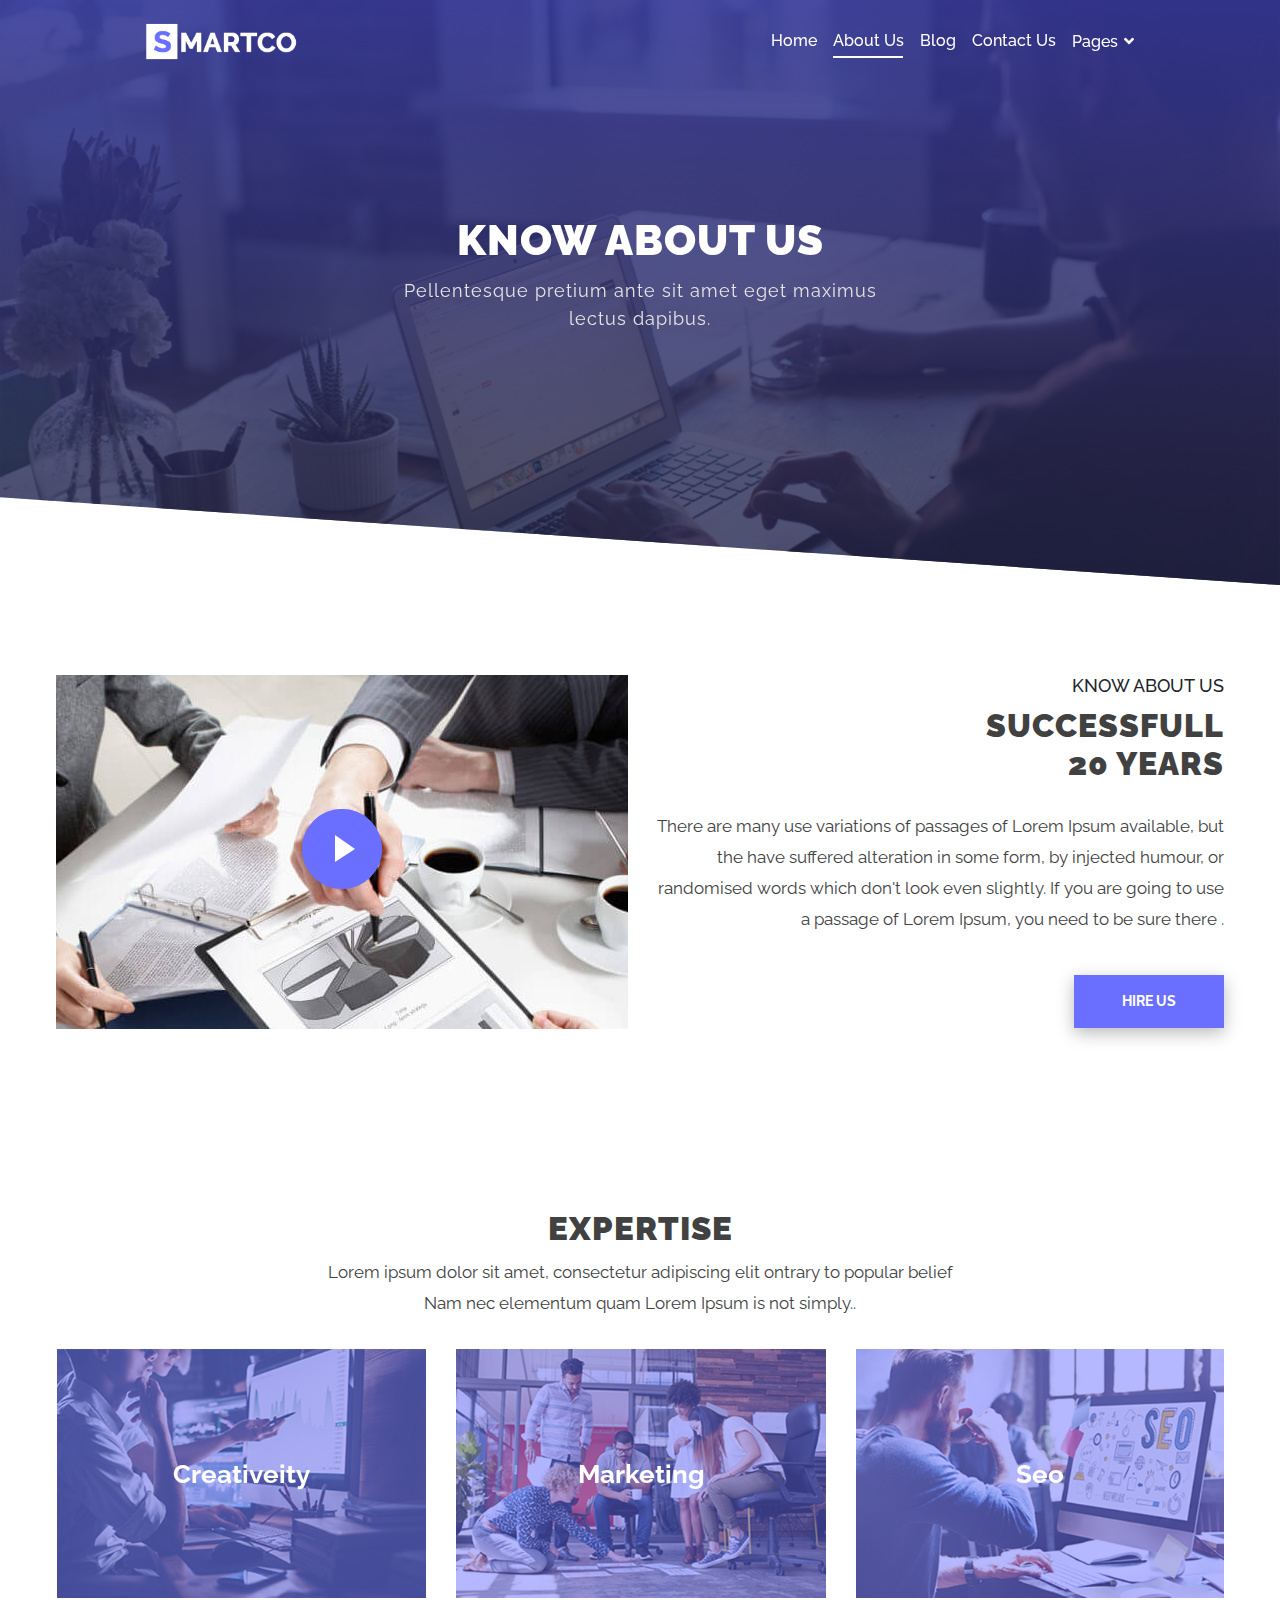
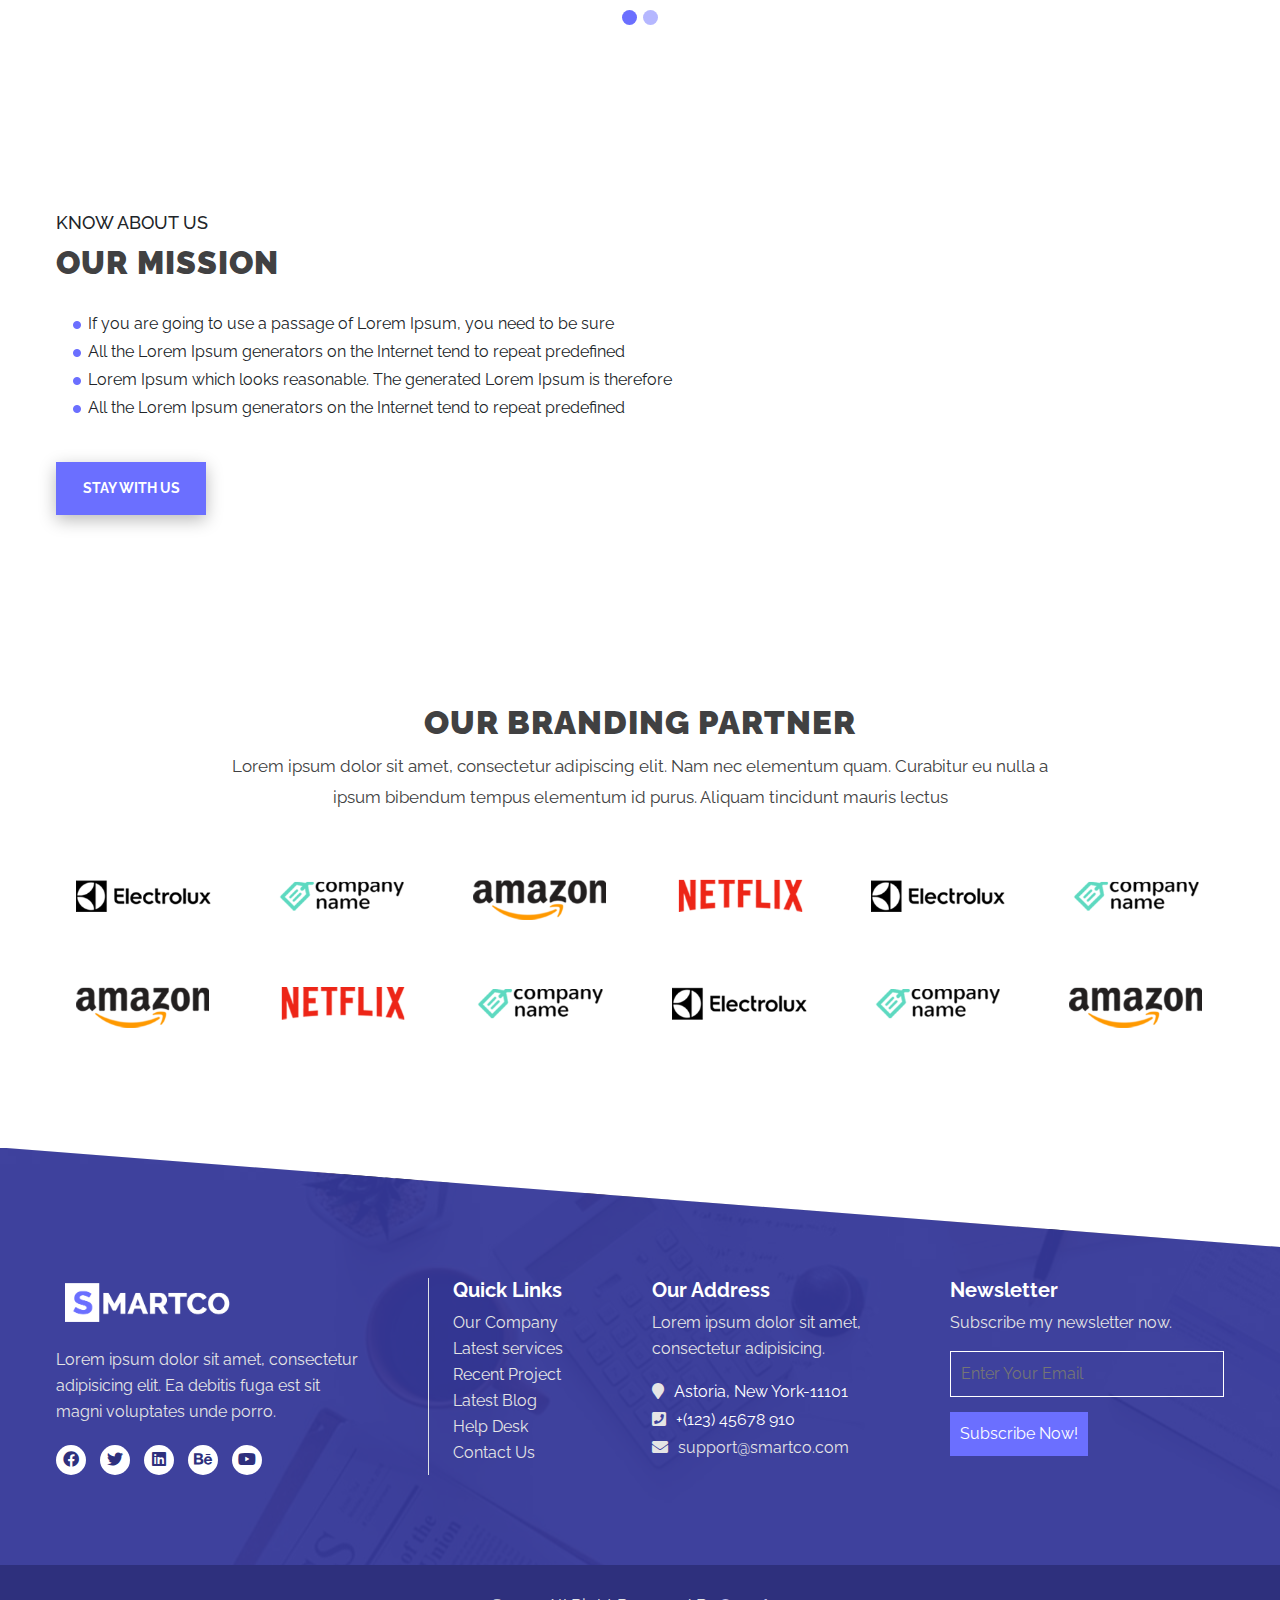
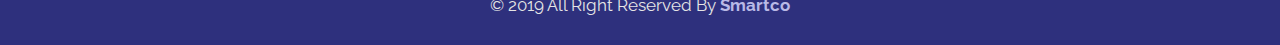
==== commit 0a7dcb68: "about page responsive completed" ====
--- a/about.html
+++ b/about.html
@@ -69,6 +69,8 @@
                                 <ul class="dropdown drpdwn-two">
                                     <li><a href="javascript:">about us</a></li>
                                     <li><a href="javascript:">single projects</a></li>
+                                    <li><a href="">Our Blog</a></li>
+                                    <li><a href="">Single Blog</a></li>
                                     <li><a href="javascript:">contact us</a></li>
                                     <li><a href="javascript:">Coming Soon</a></li>
                                 </ul>
--- a/css/main.css
+++ b/css/main.css
@@ -162,6 +162,8 @@
 
 .footer-area .single-widget { margin-top: 30px; }
 
+.footer-area .single-widget ul { margin: 0px; padding: 0px; }
+
 @media all and (max-width: 767px) { .footer-area .single-widget { transition: .5s; border-right: none !important; } }
 
 .footer-area .single-widget h2 { font-size: 20px; font-weight: 700; text-transform: capitalize; }
@@ -170,6 +172,8 @@
 
 .footer-area .company-logo img { width: 180px; }
 
+.footer-area .about-company { padding-right: 60px; }
+
 .footer-area .about-company p { color: #e5e5e5; font-size: 15.5px; line-height: 26px; margin-top: 20px; margin-bottom: 10px; }
 
 .footer-area .about-company ul.social li { display: inline-block; margin-right: 10px; padding-top: 10px; }
@@ -202,13 +206,13 @@
 
 @media all and (max-width: 767px) { .footer-area .newsletter .subscribe { transition: .5s; left: 395px; } }
 
-@media all and (max-width: 575px) { .footer-area .newsletter .subscribe { transition: .5s; left: 16px; top: 940px; } }
-
-@media all and (max-width: 460px) { .footer-area .newsletter .subscribe { transition: .5s; left: 16px; top: 900px; } }
+@media all and (max-width: 575px) { .footer-area .newsletter .subscribe { transition: .5s; left: 16px; top: 900px; } }
+
+@media all and (max-width: 460px) { .footer-area .newsletter .subscribe { transition: .5s; left: 16px; top: 920px; } }
 
 @media all and (max-width: 360px) { .footer-area .newsletter .subscribe { transition: .5s; left: 16px; top: 950px; } }
 
-@media all and (max-width: 320px) { .footer-area .newsletter .subscribe { transition: .5s; top: 980px; } }
+@media all and (max-width: 320px) { .footer-area .newsletter .subscribe { transition: .5s; top: 975px; } }
 
 .footer-area .newsletter .subscribe:hover { background-color: #fff; color: #6B6FFF; }
 
@@ -600,7 +604,23 @@
 
 .about-content { text-align: right; }
 
+@media all and (max-width: 991px) { .margin-top-r { transition: .5s; margin-top: 30px; } }
+
+@media all and (max-width: 767px) { .margin-top-r { transition: .5s; margin-top: 30px; } }
+
+@media all and (max-width: 575px) { .margin-top-r { transition: .5s; margin-top: 30px; } }
+
+@media all and (max-width: 460px) { .margin-top-r { transition: .5s; margin-top: 30px; } }
+
+@media all and (max-width: 360px) { .margin-top-r { transition: .5s; margin-top: 30px; } }
+
+@media all and (max-width: 320px) { .margin-top-r { transition: .5s; margin-top: 30px; } }
+
 .section-title h4 { font-weight: 500; }
+
+@media all and (max-width: 575px) { .section-title h2 { transition: .5s; font-size: 28px; } }
+
+@media all and (max-width: 460px) { .section-title h2 { transition: .5s; font-size: 28px; } }
 
 @media all and (max-width: 360px) { .section-title h2 { transition: .5s; font-size: 28px; } }
 
@@ -699,6 +719,6 @@
 
 .brand-item { padding: 20px; text-align: center; }
 
-.brand-item img { width: 100%; }
+.brand-item img { max-width: 100%; height: auto; }
 
 /*# sourceMappingURL=main.css.map */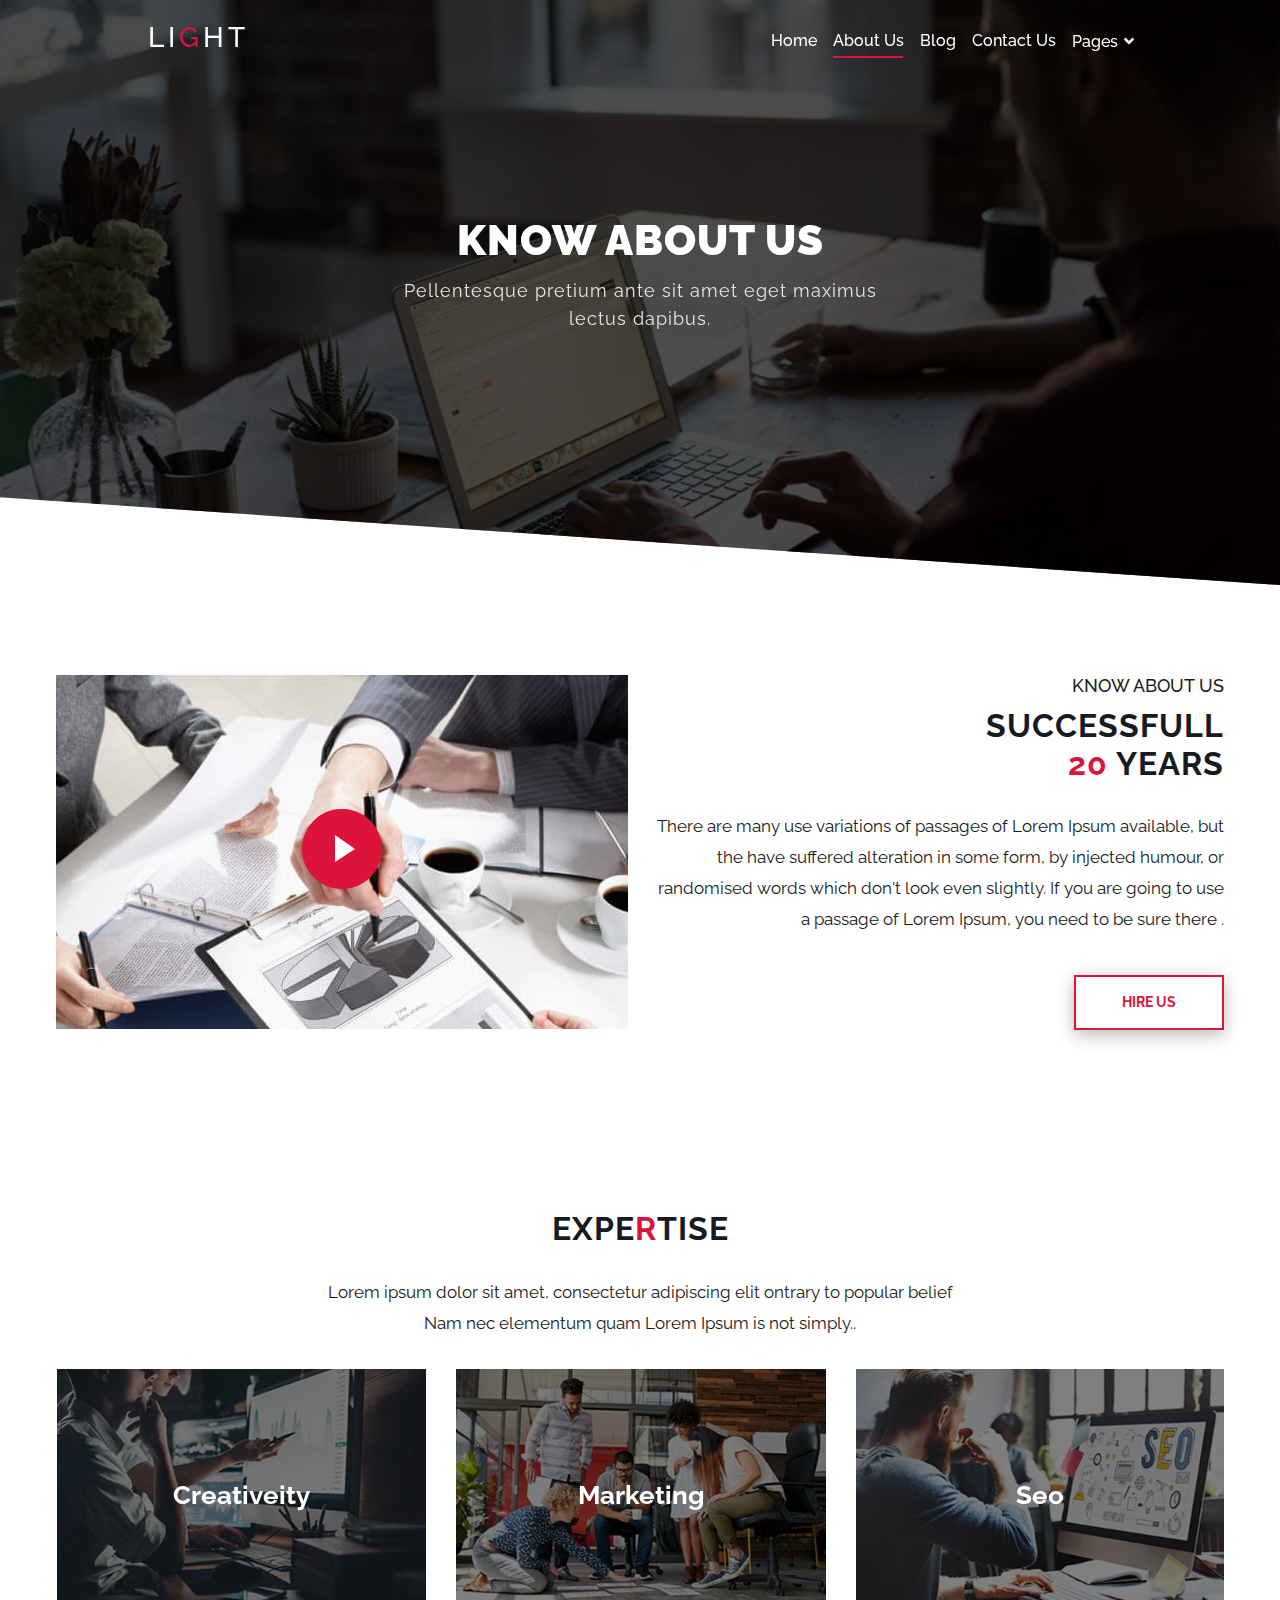
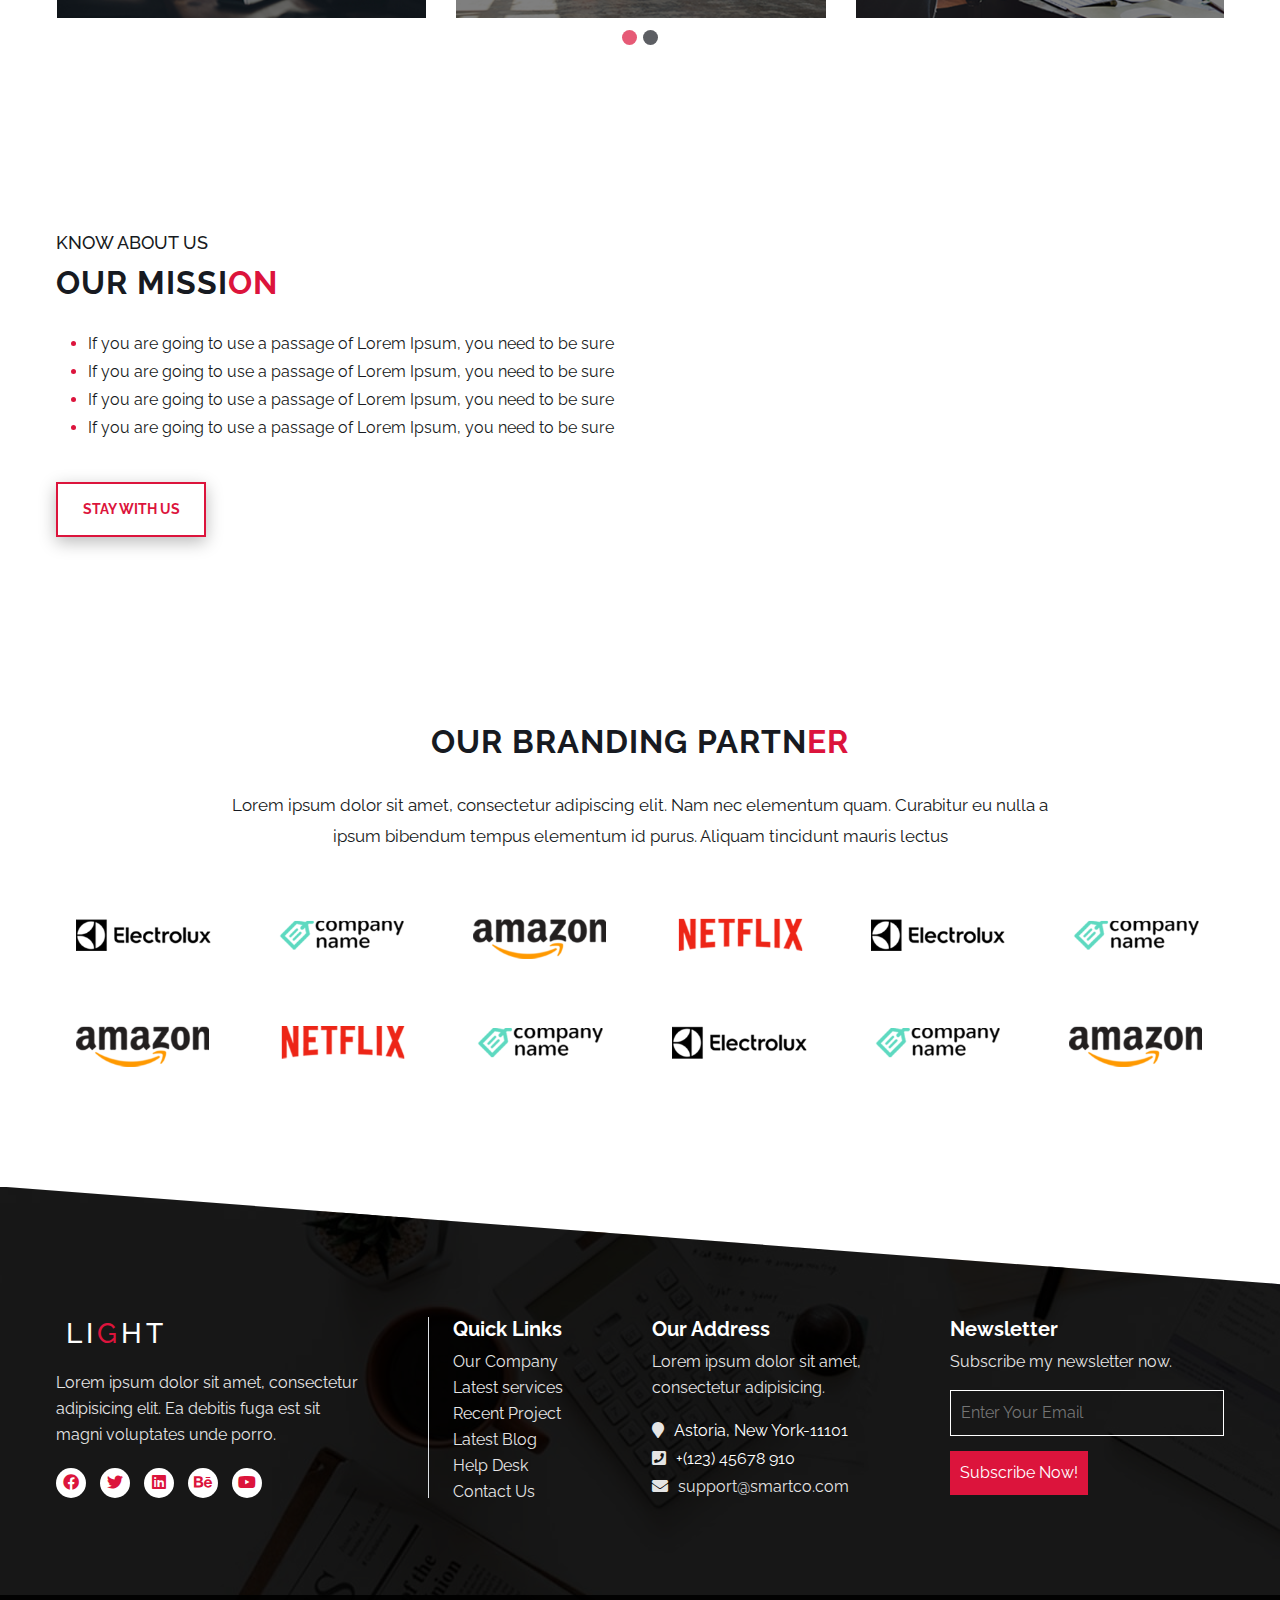
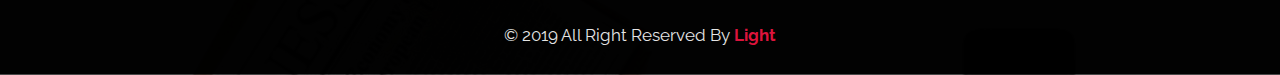
==== commit 8c83d898: "full project completed" ====
--- a/about.html
+++ b/about.html
@@ -27,8 +27,7 @@
                 <!-- Container wrapper -->
                 <div class="container-fluid">
                     <!-- Navbar brand -->
-                    <a class="navbar-brand" href="index.html"><img src="img/logo.png" alt="logo image"
-                                                                   class="img-fluid"></a>
+                    <a class="navbar-brand" href="index.html"><h3>LI<span>G</span>HT</h3></a>
 
                     <!-- Toggle button -->
                     <button
@@ -52,13 +51,13 @@
                                 <a class="nav-link" aria-current="page" href="index.html">Home</a>
                             </li>
                             <li class="nav-item">
-                                <a class="nav-link active" href="#about">About Us</a>
+                                <a class="nav-link active" href="about.html">About Us</a>
                             </li>
                             <li class="nav-item">
-                                <a class="nav-link" href="#blog">Blog</a>
+                                <a class="nav-link" href="blog.html">Blog</a>
                             </li>
                             <li class="nav-item">
-                                <a class="nav-link" href="#contact">Contact Us</a>
+                                <a class="nav-link" href="contact.html">Contact Us</a>
                             </li>
 
                             <!-- Navbar dropdown -->
@@ -67,12 +66,12 @@
                                         class="fas fa-angle-down down_img"></i>
                                 </a>
                                 <ul class="dropdown drpdwn-two">
-                                    <li><a href="javascript:">about us</a></li>
-                                    <li><a href="javascript:">single projects</a></li>
-                                    <li><a href="">Our Blog</a></li>
-                                    <li><a href="">Single Blog</a></li>
-                                    <li><a href="javascript:">contact us</a></li>
-                                    <li><a href="javascript:">Coming Soon</a></li>
+                                    <li><a href="about.html">about us</a></li>
+                                    <li><a href="single-project.html">single projects</a></li>
+                                    <li><a href="blog.html">Our Blog</a></li>
+                                    <li><a href="single-blog.html">Single Blog</a></li>
+                                    <li><a href="contact.html">contact us</a></li>
+                                    <li><a href="comming-soon.html">Coming Soon</a></li>
                                 </ul>
                             </li>
 
@@ -115,7 +114,7 @@
                     <div class="about-content about-p-reduce margin-top-r margin-top-project">
                         <div class="section-title">
                             <h4>Know about us</h4>
-                            <h2>Successfull<br> 20 Years</h2>
+                            <h2>Successfull<br> <span>20</span> Years</h2>
                         </div>
                         <p>There are many use variations of passages of Lorem Ipsum available, but the have suffered alteration in some form, by injected humour, or randomised words which don't look even slightly. If you are going to use a passage of Lorem Ipsum, you need to be sure there .</p>
                         <div class="section-button">
@@ -133,7 +132,7 @@
         <div class="container">
             <div class="row">
                 <div class="expertise-heading">
-                    <h2>Expertise</h2>
+                    <h2>Expe<span>r</span>tise</h2>
                     <p>Lorem ipsum dolor sit amet, consectetur adipiscing elit ontrary to popular belief <br> Nam nec elementum quam Lorem Ipsum is not simply.. </p>
                 </div>
             </div>
@@ -199,13 +198,13 @@
                     <div class="mission-content">
                         <div class="section-title">
                             <h4>Know about us</h4>
-                            <h2>Our Mission</h2>
+                            <h2>Our Missi<span>on</span></h2>
                         </div>
                         <ul>
-                            <li>If you are going to use a passage of Lorem Ipsum, you need to be sure</li>
-                            <li>All the Lorem Ipsum generators on the Internet tend to repeat predefined</li>
-                            <li>Lorem Ipsum which looks reasonable. The generated Lorem Ipsum is therefore</li>
-                            <li>All the Lorem Ipsum generators on the Internet tend to repeat predefined</li>
+                            <li><a href="#">If you are going to use a passage of Lorem Ipsum, you need to be sure</a></li>
+                            <li><a href="#">If you are going to use a passage of Lorem Ipsum, you need to be sure</a></li>
+                            <li><a href="#">If you are going to use a passage of Lorem Ipsum, you need to be sure</a></li>
+                            <li><a href="#">If you are going to use a passage of Lorem Ipsum, you need to be sure</a></li>
                         </ul>
                         <div class="section-button">
                             <a href="#" class="sc-btn">Stay With Us</a>
@@ -228,7 +227,7 @@
         <div class="container">
             <div class="row">
                 <div class="expertise-heading">
-                    <h2>Our Branding Partner</h2>
+                    <h2>Our Branding Partn<span>er</span></h2>
                     <p>Lorem ipsum dolor sit amet, consectetur adipiscing elit. Nam nec elementum quam. Curabitur eu nulla a <br> ipsum bibendum tempus elementum id purus. Aliquam tincidunt mauris lectus </p>
                 </div>
             </div>
@@ -322,7 +321,7 @@
                     <div class="single-widget border-right">
                         <div class="company-logo">
                             <a href="#">
-                                <img src="img/logo.png" alt="logo">
+                                <h3>LI<span>G</span>HT</h3>
                             </a>
                         </div>
                         <div class="about-company">
@@ -393,7 +392,7 @@
                 <div class="col-xl-12">
                     <!-- Copyright -->
                     <div class="copyright">
-                        <p>&copy; 2019 All Right Reserved By <a href="#">Smartco</a></p>
+                        <p>&copy; 2019 All Right Reserved By <a href="#">Light</a></p>
                     </div>
                 </div>
             </div>
--- a/css/main.css
+++ b/css/main.css
@@ -1,16 +1,18 @@
 @import url("https://fonts.googleapis.com/css?family=Raleway:400,500,700,900");
 @import url("https://fonts.googleapis.com/css?family=Raleway:400,500,700,900");
-.about-us-area .section-title h4, .services-area .section-title h4, .services-area .single-services h4, .projects-area .section-title h4, .contact-area .section-title h4, .section-title h4 { font-size: 18px; text-transform: uppercase; margin: 0 0 10px; line-height: 1.2; }
-
-.about-us-area .section-title h2, .services-area .section-title h2, .projects-area .section-title h2, .contact-area .section-title h2, .section-title h2 { font-weight: 900; font-size: 32px; letter-spacing: 1px; text-transform: uppercase; color: #414142; padding-bottom: 20px; line-height: 1.2; }
-
-.about-us-area p, .services-area p, .projects-area p, .contact-area p, p { margin: 0 0 15px; font-size: 17px; line-height: 31px; color: #414142; }
-
-.video-play-button::before, .video-play-button::after { content: ""; position: absolute; z-index: 0; left: 50%; top: 50%; display: block; width: 80px; height: 80px; background: #6B6FFF; border-radius: 50%; -webkit-transform: translateX(-50%) translateY(-50%); -ms-transform: translateX(-50%) translateY(-50%); transform: translateX(-50%) translateY(-50%); }
+.contact-area .section-title h4, .section-title h4 { font-size: 18px; text-transform: uppercase; margin: 0 0 10px; line-height: 1.2; color: #171a21; }
+
+.about-us-area .section-title h4, .services-area .section-title h4, .projects-area .project-heading h3, .our-features .features-heading h2, .our-team-area .team-heading h2, .client-testimonial .testimonial-heading h2, .latest-blog-area .blog-heading h2, .contact-area .section-title h2, .section-title h2, .expertise-heading h2, .contact-us-heading h2 { font-weight: 700; font-size: 32px; letter-spacing: 1px; text-transform: uppercase; color: #171a21; padding-bottom: 20px; line-height: 1.2; }
+
+.about-us-area p, .contact-area p, p { margin: 0 0 15px; font-size: 17px; line-height: 31px; color: #171a21; }
+
+.video-play-button::before, .video-play-button::after { content: ""; position: absolute; z-index: 0; left: 50%; top: 50%; display: block; width: 80px; height: 80px; background: crimson; border-radius: 50%; -webkit-transform: translateX(-50%) translateY(-50%); -ms-transform: translateX(-50%) translateY(-50%); transform: translateX(-50%) translateY(-50%); }
 
 /* ---------------------- 1. Base ---------------------- */
 /* --------------------- 1 Base --------------------- */
-a { color: #6B6FFF; text-decoration: none; }
+a { color: #171a21; text-decoration: none; }
+
+img { max-width: 100%; }
 
 * { margin: 0; padding: 0; box-sizing: border-box; font-family: 'Raleway', sans-serif; }
 
@@ -25,20 +27,9 @@
 
 #preloader img { position: absolute; top: 50%; left: 50%; -webkit-transform: translate(-50%, -50%); -ms-transform: translate(-50%, -50%); transform: translate(-50%, -50%); width: 100px; }
 
-/*navbar-brand*/
-.navbar-brand { width: 200px; height: 55px; display: inline-block; }
-
-@media all and (max-width: 991px) { .navbar-brand { transition: .5s; width: 180px; margin-left: -40px; } }
-
-@media all and (max-width: 767px) { .navbar-brand { transition: .5s; width: 160px; margin-left: -40px; } }
-
-@media all and (max-width: 575px) { .navbar-brand { transition: .5s; width: 160px; margin-left: -40px; } }
-
-@media all and (max-width: 460px) { .navbar-brand { transition: .5s; width: 160px; margin-left: -40px; } }
-
-@media all and (max-width: 360px) { .navbar-brand { transition: .5s; width: 160px; margin-left: -40px; } }
-
-@media all and (max-width: 320px) { .navbar-brand { transition: .5s; width: 160px; margin-left: -40px; } }
+.navbar-brand h3 { color: #fff; text-decoration: none; margin-left: 10px; letter-spacing: 4px; font-size-adjust: 25px; }
+
+.navbar-brand h3 span { color: crimson; }
 
 /*navbar toggle responsive style*/
 @media all and (max-width: 991px) { .navbar-toggler { transition: .5s; padding: 0.25rem 0.75rem; font-size: 1.25rem; line-height: 0 !important; background-color: transparent !important; border: none !important; border-radius: 0 !important; transition: 0 !important; margin-right: -45px; align-items: center; } }
@@ -51,14 +42,14 @@
 /*navbar*/
 @media all and (max-width: 991px) { .navbar-nav { transition: .5s; margin-top: 20px !important; } }
 
-@media all and (max-width: 991px) { .navbar-nav li { transition: .5s; width: 100%; min-height: 1px; padding-right: 15px; padding-left: 15px; background: rgba(107, 111, 255, 0.7); border-top: 1px solid #ffffff80; }
-  .navbar-nav li.scrolled { background: #6B6FFF !important; -webkit-transition: 0.75s ease; -o-transition: 0.75s ease; transition: 0.75s ease; } }
+@media all and (max-width: 991px) { .navbar-nav li { transition: .5s; width: 100%; min-height: 1px; padding-right: 15px; padding-left: 15px; background: rgba(0, 0, 0, 0.7); border-top: 1px solid #ffffff80; }
+  .navbar-nav li.scrolled { background: #171a21 !important; -webkit-transition: 0.75s ease; -o-transition: 0.75s ease; transition: 0.75s ease; } }
 
 .navbar-nav li a { font-size: 16px; font-weight: 500; line-height: 1; color: #fff !important; position: relative; padding: 25px 0; text-transform: capitalize; }
 
 @media all and (max-width: 991px) { .navbar-nav li a { transition: .5s; color: #fff; display: block; float: left; margin: 0; padding: 15px 22px; text-align: left; text-decoration: none; text-transform: capitalize; width: 93.7%; } }
 
-.navbar-nav li a::before { content: ''; position: absolute; top: 72%; bottom: 50%; width: 0%; height: 4%; background: #fff; -webkit-transition: all 0.3s linear; -o-transition: all 0.3s linear; transition: all 0.3s linear; }
+.navbar-nav li a::before { content: ''; position: absolute; top: 72%; bottom: 50%; width: 0%; height: 4%; background: crimson; -webkit-transition: all 0.3s linear; -o-transition: all 0.3s linear; transition: all 0.3s linear; }
 
 .navbar-nav li a:hover::before { width: 80%; }
 
@@ -70,13 +61,13 @@
 
 .navbar-nav li .dropdown { position: absolute; top: 105%; visibility: hidden; }
 
-.navbar-nav li .dropdown li { list-style-type: none; background-color: #6B6FFF; position: relative; text-align: left; visibility: hidden; -webkit-transition: 0.75s ease; -o-transition: 0.75s ease; transition: 0.75s ease; }
+.navbar-nav li .dropdown li { list-style-type: none; background-color: #171a21; position: relative; text-align: left; visibility: hidden; -webkit-transition: 0.75s ease; -o-transition: 0.75s ease; transition: 0.75s ease; }
 
 @media all and (max-width: 991px) { .navbar-nav li .dropdown li { transition: .5s; width: 100%; min-height: 1px; padding-right: 15px; padding-left: 15px; background: rgba(107, 111, 255, 0.7); border-top: 1px solid #ffffff80; } }
 
 .navbar-nav li .dropdown li a { text-decoration: none; }
 
-.navbar-nav li .dropdown li:hover a { color: #CCC5D0 !important; -webkit-transition: 0.75s ease; -o-transition: 0.75s ease; transition: 0.75s ease; }
+.navbar-nav li .dropdown li:hover a { color: crimson !important; -webkit-transition: 0.75s ease; -o-transition: 0.75s ease; transition: 0.75s ease; }
 
 .navbar-nav li .dropdown li:hover a:hover::before { width: 0; }
 
@@ -92,10 +83,10 @@
 
 header { width: 100%; position: fixed; z-index: 11; }
 
-header.scrolled { background: #6B6FFF !important; -webkit-transition: 0.75s ease; -o-transition: 0.75s ease; transition: 0.75s ease; }
+header.scrolled { background: #171a21 !important; -webkit-transition: 0.75s ease; -o-transition: 0.75s ease; transition: 0.75s ease; }
 
 /* header-image-area*/
-.header-image-area { position: relative; width: 100%; height: 100vh; background: url("../img/header.jpg"); background-size: cover; background-position: 50% 0; clip-path: polygon(0 0, 100% 0, 100% 100%, 100% 100%, 0 85%); }
+.header-image-area { position: relative; width: 100%; height: 100vh; background: url("../img/header.png"); background-size: cover; background-position: 50% 0; clip-path: polygon(0 0, 100% 0, 100% 100%, 100% 100%, 0 85%); }
 
 @media all and (max-width: 575px) { .header-image-area { transition: .5s; -webkit-clip-path: polygon(0 0, 100% 0, 100% 100%, 100% 100%, 0 90%); clip-path: polygon(0 0, 100% 0, 100% 100%, 100% 100%, 0 90%); } }
 
@@ -105,7 +96,7 @@
 
 @media all and (max-width: 320px) { .header-image-area { transition: .5s; -webkit-clip-path: polygon(0 0, 100% 0, 100% 100%, 100% 100%, 0 90%); clip-path: polygon(0 0, 100% 0, 100% 100%, 100% 100%, 0 90%); } }
 
-.header-image-area::before { content: ''; position: absolute; left: 0; top: 0; width: 100%; height: 100vh; background-image: linear-gradient(to bottom, rgba(53, 56, 152, 0.9), rgba(40, 42, 85, 0.8), rgba(21, 27, 51, 0.8)); }
+.header-image-area::before { content: ''; position: absolute; left: 0; top: 0; width: 100%; height: 100vh; background-image: linear-gradient(to bottom, rgba(0, 0, 0, 0.7), rgba(0, 0, 0, 0.7), rgba(0, 0, 0, 0.7)); }
 
 .header-image-area .header-text { position: absolute; left: 0%; top: 37%; margin: auto; right: 0; text-align: center; }
 
@@ -133,24 +124,16 @@
 
 .header-image-area .learnmore { margin-top: 25px; }
 
-.header-image-area .learnmore a { padding: 14px 25px; -webkit-transition: 0.5s; -o-transition: 0.5s; transition: 0.5s; }
-
-.header-image-area .learnmore a:hover { background-color: #fff; color: #6B6FFF; }
+.header-image-area .learnmore a { padding: 14px 25px; }
+
+.header-image-area .learnmore a:hover { background-color: crimson; color: #fff; border: 0; }
 
 /* --------------------- 2 Footer --------------------- */
 .footer-area { background-image: url("../img/footer-bg.jpg"); -webkit-clip-path: polygon(0 0, 100% 20%, 100% 100%, 100% 100%, 0 100%); clip-path: polygon(0 0, 100% 20%, 100% 100%, 100% 100%, 0 100%); position: relative; color: #fff; }
 
 @media all and (max-width: 767px) { .footer-area { transition: .5s; -webkit-clip-path: polygon(0 0, 100% 12%, 100% 100%, 100% 100%, 0 100%); clip-path: polygon(0 0, 100% 12%, 100% 100%, 100% 100%, 0 100%); } }
 
-@media all and (max-width: 575px) { .footer-area { transition: .5s; -webkit-clip-path: polygon(0 0, 100% 12%, 100% 100%, 100% 100%, 0 100%); clip-path: polygon(0 0, 100% 12%, 100% 100%, 100% 100%, 0 100%); } }
-
-@media all and (max-width: 460px) { .footer-area { transition: .5s; -webkit-clip-path: polygon(0 0, 100% 10%, 100% 100%, 100% 100%, 0 100%); clip-path: polygon(0 0, 100% 10%, 100% 100%, 100% 100%, 0 100%); } }
-
-@media all and (max-width: 360px) { .footer-area { transition: .5s; -webkit-clip-path: polygon(0 0, 100% 10%, 100% 100%, 100% 100%, 0 100%); clip-path: polygon(0 0, 100% 10%, 100% 100%, 100% 100%, 0 100%); } }
-
-@media all and (max-width: 320px) { .footer-area { transition: .5s; -webkit-clip-path: polygon(0 0, 100% 10%, 100% 100%, 100% 100%, 0 100%); clip-path: polygon(0 0, 100% 10%, 100% 100%, 100% 100%, 0 100%); } }
-
-.footer-area::before { content: ''; position: absolute; left: 0; top: 0; width: 100%; height: 100%; background-color: rgba(53, 56, 153, 0.95); }
+.footer-area::before { content: ''; position: absolute; left: 0; top: 0; width: 100%; height: 100%; background-color: rgba(0, 0, 0, 0.9); }
 
 .footer-area .footer-top { padding: 100px 0 90px 0; position: relative; z-index: 99; }
 
@@ -170,7 +153,9 @@
 
 .footer-area .single-widget .border-right { border-right: 2px solid #fff; }
 
-.footer-area .company-logo img { width: 180px; }
+.footer-area .company-logo h3 { color: #fff; text-decoration: none; margin-left: 10px; letter-spacing: 4px; font-size-adjust: 25px; }
+
+.footer-area .company-logo h3 span { color: crimson; }
 
 .footer-area .about-company { padding-right: 60px; }
 
@@ -180,11 +165,9 @@
 
 @media all and (max-width: 991px) { .footer-area .about-company ul.social li { transition: .5s; margin-bottom: 10px; } }
 
-@media all and (max-width: 767px) { .footer-area .about-company ul.social li { transition: .5s; margin-bottom: 10px; } }
-
-.footer-area .about-company ul.social li a { display: inline-block; background-color: #fff; color: #2e307d; height: 30px; width: 30px; line-height: 30px; text-align: center; border-radius: 50%; -webkit-transition: 0.5s; -o-transition: 0.5s; transition: 0.5s; }
-
-.footer-area .about-company ul.social li a:hover { color: #6B6FFF; }
+.footer-area .about-company ul.social li a { display: inline-block; background-color: #fff; color: crimson; height: 30px; width: 30px; line-height: 30px; text-align: center; border-radius: 50%; -webkit-transition: 0.5s; -o-transition: 0.5s; transition: 0.5s; }
+
+.footer-area .about-company ul.social li a:hover { color: rgba(0, 0, 0, 0.9); }
 
 .footer-area .quick-links ul li a { color: #e5e5e5; font-size: 15.5px; line-height: 26px; }
 
@@ -200,7 +183,7 @@
 
 .footer-area .newsletter #newssubmit:focus { padding: 10px 0 10px 15px; }
 
-.footer-area .newsletter .subscribe { border: none; background-color: #6B6FFF; color: #fff; padding: 10px 10px; cursor: pointer; -webkit-transition: 0.5s; -o-transition: 0.5s; transition: 0.5s; }
+.footer-area .newsletter .subscribe { border: none; background-color: crimson; color: #fff; padding: 10px 10px; cursor: pointer; -webkit-transition: 0.5s; -o-transition: 0.5s; transition: 0.5s; }
 
 @media all and (max-width: 991px) { .footer-area .newsletter .subscribe { transition: .5s; position: absolute; left: 500px; } }
 
@@ -210,49 +193,35 @@
 
 @media all and (max-width: 460px) { .footer-area .newsletter .subscribe { transition: .5s; left: 16px; top: 920px; } }
 
-@media all and (max-width: 360px) { .footer-area .newsletter .subscribe { transition: .5s; left: 16px; top: 950px; } }
+@media all and (max-width: 360px) { .footer-area .newsletter .subscribe { transition: .5s; left: 16px; top: 970px; } }
 
 @media all and (max-width: 320px) { .footer-area .newsletter .subscribe { transition: .5s; top: 975px; } }
 
-.footer-area .newsletter .subscribe:hover { background-color: #fff; color: #6B6FFF; }
-
-.footer-area .footer-bottom { position: relative; z-index: 99; background-color: #2e307d; height: 80px; }
+.footer-area .newsletter .subscribe:hover { background-color: #171a21; color: crimson; }
+
+.footer-area .footer-bottom { position: relative; z-index: 99; background-color: rgba(0, 0, 0, 0.9); height: 80px; }
 
 .footer-area .footer-bottom p { color: #e5e5e5; line-height: 80px; margin: 0; text-align: center; }
 
 .footer-area .footer-bottom a { color: #b9b9e6; font-weight: 700; }
 
-.footer-area .copyright a { text-decoration: none; }
-
-.footer-icon { text-align: right; position: absolute; right: 0; top: -80px; }
-
-@media all and (max-width: 991px) { .footer-icon { transition: .5s; top: -45px; } }
-
-@media all and (max-width: 767px) { .footer-icon { transition: .5s; top: -75px; } }
-
-@media all and (max-width: 575px) { .footer-icon { transition: .5s; top: -80px; } }
-
-@media all and (max-width: 460px) { .footer-icon { transition: .5s; top: -90px; } }
-
-@media all and (max-width: 460px) { .footer-icon { transition: .5s; top: -80px; } }
-
-@media all and (max-width: 360px) { .footer-icon { transition: .5s; top: -85px; } }
-
-@media all and (max-width: 320px) { .footer-icon { transition: .5s; top: -88px; } }
+.footer-area .copyright a { text-decoration: none; color: crimson; }
 
 /* ------------------- 3. components ------------------- */
 /* --------------------- 1 button --------------------- */
-.header-image-area .learnmore a { background-color: #6B6FFF; text-decoration: none; color: #fff; text-transform: uppercase; display: inline-block; font-size: 14px; font-weight: 700; }
-
-.about-us-area .section-button a, .services-area .section-button a, .projects-area .section-button a, .section-button a { -webkit-transition: 0.5s; -o-transition: 0.5s; transition: 0.5s; background-color: #6B6FFF; text-decoration: none; color: #fff; text-transform: uppercase; display: inline-block; padding: 15px 0; font-size: 14px; font-weight: 700; width: 150px; text-align: center; -webkit-box-shadow: 0 5px 16px #bababa; box-shadow: 0 5px 16px #bababa; border: 1px solid transparent; }
+.header-image-area .learnmore a { background-color: transparent; text-decoration: none; color: #fff; text-transform: uppercase; display: inline-block; font-size: 14px; font-weight: 700; border: 2px solid crimson; -webkit-transition: 0.3s ease; -o-transition: 0.3s ease; transition: 0.3s ease; }
+
+.about-us-area .section-button a, .section-button a { -webkit-transition: 0.5s; -o-transition: 0.5s; transition: 0.5s; background-color: #fff; text-decoration: none; color: crimson; text-transform: uppercase; display: inline-block; padding: 15px 0; font-size: 14px; font-weight: 700; width: 150px; text-align: center; -webkit-box-shadow: 0 5px 16px #bababa; box-shadow: 0 5px 16px #bababa; border: 2px solid crimson; }
 
 .owl-carousel .owl-dots { text-align: center; padding-top: 10px; }
 
-.owl-carousel .owl-dots .owl-dot { background-color: rgba(107, 111, 255, 0.5) !important; display: inline-block; height: 15px; margin: 0 3px; width: 15px; border-radius: 100%; }
-
-.owl-carousel .owl-dots .owl-dot.active { background-color: #6B6FFF !important; height: 15px; width: 15px; border-radius: 100%; }
+.owl-carousel .owl-dots .owl-dot { background-color: #171a21 !important; opacity: 0.7; display: inline-block; height: 15px; margin: 0 3px; width: 15px; border-radius: 100%; }
+
+.owl-carousel .owl-dots .owl-dot.active { background-color: crimson !important; height: 15px; width: 15px; border-radius: 100%; }
 
 .owl-carousel .owl-dots .owl-dot .owl-dots { text-align: center !important; margin-top: 30px; }
+
+#scrollUp { background: crimson; bottom: 15px; color: #fff; height: 50px; line-height: 50px; right: 15px; text-align: center; -webkit-transition: 0.5s; -o-transition: 0.5s; transition: 0.5s; width: 50px; }
 
 /* --------------------- 4. pages ---------------------- */
 /* -----------------  1. Home page ---------------- */
@@ -264,123 +233,93 @@
 
 .about-us-area .about-img img:hover { width: 100%; -webkit-transform: scale(1.02); -ms-transform: scale(1.02); transform: scale(1.02); }
 
-.about-us-area .about-img:after, .about-us-area .about-img:before { content: ''; position: absolute; left: -31px; top: -30px; width: 90%; height: 92%; z-index: -1; background-color: rgba(107, 111, 255, 0.12); -webkit-transition: 0.5s; -o-transition: 0.5s; transition: 0.5s; }
-
-.about-us-area .about-img:after { right: -31px; bottom: -30px; left: auto; top: auto; }
-
-.about-us-area .about-content { text-align: right; padding-top: 60px; }
-
-.about-us-area .section-title h4 { font-weight: 500; }
-
-@media all and (max-width: 360px) { .about-us-area .section-title h2 { transition: .5s; font-size: 28px; } }
-
-@media all and (max-width: 320px) { .about-us-area .section-title h2 { transition: .5s; font-size: 28px; } }
+.about-us-area .about-img::before { content: ''; position: absolute; left: -30px; top: 40px; height: 98%; width: 98%; border: 7px solid crimson; z-index: -1; }
+
+.about-us-area .about-content { text-align: left; padding-top: 60px; }
+
+.about-us-area .section-title h4 span { color: crimson; }
 
 .about-us-area .section-button { margin-top: 40px; }
 
-.about-us-area .section-button a:hover { background-color: #fff; color: #6B6FFF; border: 1px solid #6B6FFF; }
+.about-us-area .section-button a:hover { background-color: crimson; color: #fff; border: 1px solid transparent; }
 
 .services-area { padding: 90px 0; background-color: #F9F9FF; }
 
-.services-area .services-content { text-align: left; }
-
-.services-area .section-title h4 { font-weight: 500; }
-
-@media all and (max-width: 360px) { .services-area .section-title h2 { transition: .5s; font-size: 28px; } }
-
-@media all and (max-width: 320px) { .services-area .section-title h2 { transition: .5s; font-size: 28px; } }
-
-.services-area .section-button { margin-top: 40px; margin-bottom: 30px; }
-
-.services-area .section-button a:hover { background-color: #fff; color: #6B6FFF; border: 1px solid #6B6FFF; }
-
-.services-area .single-services { -webkit-box-shadow: 0 0 15px rgba(218, 219, 255, 0.4); box-shadow: 0 0 15px rgba(218, 219, 255, 0.4); text-align: center; padding: 50px 0 0 0; -webkit-transition: 0.5s; -o-transition: 0.5s; transition: 0.5s; background-color: #fff; margin-bottom: 25px; }
+.services-area .services-content { text-align: center; }
+
+.services-area .section-title { margin-bottom: 60px; }
+
+.services-area .section-title h4 { position: relative; }
+
+.services-area .section-title h4 span { color: crimson; }
+
+.services-area .section-title h4::before { position: absolute; content: ""; width: 115px; height: 3px; margin-bottom: 40px; background-color: crimson; left: 50%; -webkit-transition: 0.5s; -o-transition: 0.5s; transition: 0.5s; bottom: -30px; -webkit-transform: translateX(-50%); -ms-transform: translateX(-50%); transform: translateX(-50%); }
+
+.services-area .single-services { width: 100%; background-image: url(../img/services/img-1.png); background-size: cover; margin: 10px 5%; border-radius: 5px; position: relative; z-index: 1; overflow: hidden; -webkit-transition: 0.5s; -o-transition: 0.5s; transition: 0.5s; background-color: #fff; margin-bottom: 25px; }
 
 .services-area .single-services:hover { background-color: #EEEEFE; -webkit-transform: translateY(-10px); -ms-transform: translateY(-10px); transform: translateY(-10px); -webkit-box-shadow: 0px 15px 15px 0px #edeaea; box-shadow: 0px 15px 15px 0px #edeaea; }
 
-.services-area .single-services img { margin-bottom: 30px; }
-
-.services-area .single-services h4 { padding-bottom: 50px; color: #555454; font-weight: 700; }
+.services-area .single-services::after { content: ''; position: absolute; left: 0; top: 0; height: 100%; width: 100%; background-image: linear-gradient(60deg, #000000 0%, rgba(0, 0, 0, 0.8) 100%); opacity: .9; z-index: -1; }
+
+.services-area .single-services .service-item { text-align: center; padding: 30px; }
+
+.services-area .single-services .service-item .icon img { height: 80px; width: 80px; margin-bottom: 30px; }
+
+.services-area .single-services .service-item h2 { font-size: 20px; color: #fff; margin-bottom: 15px; text-transform: uppercase; }
+
+.services-area .single-services .service-item h2 span { color: crimson; }
+
+.services-area .single-services .service-item p { color: #fff; font-size: 13px; line-height: 25px; }
 
 .projects-area { padding: 90px 0; }
 
-.projects-area .projects-content { text-align: left; }
-
-.projects-area .section-title h4 { font-weight: 500; }
-
-@media all and (max-width: 360px) { .projects-area .section-title h2 { transition: .5s; font-size: 28px; } }
-
-@media all and (max-width: 320px) { .projects-area .section-title h2 { transition: .5s; font-size: 28px; } }
-
-.projects-area .section-button { margin-top: 40px; }
-
-.projects-area .section-button a:hover { background-color: #fff; color: #6B6FFF; border: 1px solid #6B6FFF; }
-
-.projects-area .project-heading h3 { position: relative; display: inline-block; font-weight: 700; text-transform: uppercase; color: #414142; font-size: 24px; line-height: 1.2; }
-
-.projects-area .project-heading h3::before { position: absolute; content: ""; width: 65%; height: 4px; background-color: #353899; left: 0; bottom: -10px; -webkit-transition: 0.5s; -o-transition: 0.5s; transition: 0.5s; }
-
-@media all and (max-width: 991px) { .projects-area .projects-img { transition: .5s; margin-bottom: 30px; } }
-
-@media all and (max-width: 767px) { .projects-area .projects-img { transition: .5s; margin-bottom: 30px; } }
-
-@media all and (max-width: 575px) { .projects-area .projects-img { transition: .5s; margin-bottom: 30px; } }
-
-@media all and (max-width: 460px) { .projects-area .projects-img { transition: .5s; margin-bottom: 30px; } }
-
-@media all and (max-width: 360px) { .projects-area .projects-img { transition: .5s; margin-bottom: 30px; } }
-
-@media all and (max-width: 320px) { .projects-area .projects-img { transition: .5s; margin-bottom: 30px; } }
-
-.projects-area .projects-img img { width: 100%; height: auto; vertical-align: middle; border-style: none; }
-
-.projects-area .pa-margintop { padding-top: 40px; margin-bottom: 30px; }
-
-.projects-area .single-project { position: relative; overflow: hidden; }
-
-.projects-area .single-project img { max-width: 100%; height: auto; vertical-align: middle; border-style: none; -webkit-transition: 1s; -o-transition: 1s; transition: 1s; }
-
-.projects-area .single-project:hover img { -webkit-transform: scale(1.1); -ms-transform: scale(1.1); transform: scale(1.1); }
-
-.projects-area .single-project:hover .portfolio-text { background-color: rgba(107, 111, 255, 0.5); }
-
-.projects-area .single-project:hover .portfolio-text a { margin-left: 0; }
-
-.projects-area .single-project:hover .portfolio-text h5 { margin-left: 0; }
-
-.projects-area .portfolio-text { position: absolute; left: 0; top: 0; background-color: rgba(107, 111, 255, 0.2); height: 100%; width: 100%; text-align: center; padding-top: 44%; -webkit-transition: 0.5s; -o-transition: 0.5s; transition: 0.5s; }
-
-.projects-area .portfolio-text h5 { color: #fff; margin: 0; font-size: 25px; margin-left: -780px; text-transform: capitalize; font-weight: 700; -webkit-transition: 0.7s; -o-transition: 0.7s; transition: 0.7s; }
-
-.projects-area .portfolio-text a { background-color: #fff; text-decoration: none; color: #6B6FFF; text-transform: capitalize; display: inline-block; padding: 10px 30px; font-size: 15px; font-weight: 700; text-align: center; margin-top: 20px; margin-left: -785px; -webkit-transition: 0.7s; -o-transition: 0.7s; transition: 0.7s; }
-
-.projects-area .portfolio-text a:hover { background-color: #6B6FFF; color: #fff; }
+.projects-area .project-heading { text-align: center; margin-bottom: 50px; }
+
+.projects-area .project-heading h3 { position: relative; }
+
+.projects-area .project-heading h3::before { position: absolute; content: ""; width: 124px; height: 3px; margin-bottom: 40px; background-color: crimson; left: 50%; -webkit-transition: 0.5s; -o-transition: 0.5s; transition: 0.5s; bottom: -30px; -webkit-transform: translateX(-50%); -ms-transform: translateX(-50%); transform: translateX(-50%); }
+
+.projects-area .project-heading h3 span { color: crimson; }
+
+.projects-area .project-item { display: flex; align-items: center; justify-content: center; width: 100%; height: 90%; margin: 20px auto; overflow: hidden; border-radius: 5px; background-image: linear-gradient(60deg, #000000 0%, #171a21 100%); }
+
+.projects-area .project-item .project-info { padding: 30px; color: #fff; }
+
+.projects-area .project-item .project-info h1 span { color: crimson; }
+
+.projects-area .project-item .project-info h2 { font-size: 20px; margin-top: 15px; }
+
+.projects-area .project-item .project-info p { margin-top: 10px; font-size: 14px; color: #fff; }
+
+.projects-area .project-image { width: 100%; position: relative; overflow: hidden; border-radius: 5px; -webkit-transition: 1s; -o-transition: 1s; transition: 1s; }
+
+.projects-area .project-image::after { content: ''; position: absolute; left: 0; top: 0; height: 100%; width: 100%; background-image: linear-gradient(60deg, #000000 0%, #171a21 100%); opacity: .7; }
+
+.projects-area .project-image:hover { -webkit-transform: scale(1.1); -ms-transform: scale(1.1); transform: scale(1.1); }
 
 .our-features { padding: 90px 0; background-color: #F9F9FF; }
 
 .our-features .features-heading { text-align: center; display: inline-block; margin: auto; }
 
-.our-features .features-heading h2 { font-weight: 900; font-size: 35px; letter-spacing: 1px; text-transform: uppercase; color: #686ab3; }
+.our-features .features-heading h2 span { color: crimson; }
 
 @media all and (max-width: 360px) { .our-features .features-heading h2 { transition: .5s; font-size: 28px; } }
 
-@media all and (max-width: 320px) { .our-features .features-heading h2 { transition: .5s; font-size: 28px; } }
-
-.our-features .features-heading h4 { position: relative; display: inline-block; text-transform: uppercase; color: #414142; font-size: 18px; margin-bottom: 80px; }
-
-.our-features .features-heading h4::before { position: absolute; content: ""; width: 80px; height: 3px; background-color: #686ab3; left: 50%; -webkit-transition: 0.5s; -o-transition: 0.5s; transition: 0.5s; bottom: -10px; -webkit-transform: translateX(-50%); -ms-transform: translateX(-50%); transform: translateX(-50%); }
+.our-features .features-heading h4 { position: relative; display: inline-block; text-transform: uppercase; color: #171a21; font-size: 18px; margin-bottom: 80px; }
+
+.our-features .features-heading h4::before { position: absolute; content: ""; width: 80px; height: 3px; background-color: crimson; left: 50%; -webkit-transition: 0.5s; -o-transition: 0.5s; transition: 0.5s; bottom: -10px; -webkit-transform: translateX(-50%); -ms-transform: translateX(-50%); transform: translateX(-50%); }
 
 .our-features .single-features { -webkit-box-shadow: -6px 10px 40px rgba(234, 229, 244, 0.7); box-shadow: -6px 10px 40px rgba(234, 229, 244, 0.7); text-align: center; padding: 50px 20px; -webkit-transition: 0.5s; -o-transition: 0.5s; transition: 0.5s; background-color: #fff; position: relative; overflow: hidden; margin-bottom: 30px; }
 
-.our-features .single-features::before { content: ''; position: absolute; top: -100%; left: 0; width: 3px; height: 0; bottom: 0; background: #686ab3; -webkit-transition: 0.7s; -o-transition: 0.7s; transition: 0.7s; }
+.our-features .single-features::before { content: ''; position: absolute; top: -100%; left: 0; width: 3px; height: 0; bottom: 0; background: crimson; -webkit-transition: 0.7s; -o-transition: 0.7s; transition: 0.7s; }
 
 .our-features .single-features:hover::before { top: 0; height: 100%; }
 
-.our-features .single-features::after { content: ''; position: absolute; right: 0; bottom: -100%; width: 3px; height: 0; background: #686ab3; -webkit-transition: 0.7s; -o-transition: 0.7s; transition: 0.7s; }
+.our-features .single-features::after { content: ''; position: absolute; right: 0; bottom: -100%; width: 3px; height: 0; background: crimson; -webkit-transition: 0.7s; -o-transition: 0.7s; transition: 0.7s; }
 
 .our-features .single-features:hover::after { bottom: 0; height: 100%; }
 
-.our-features .single-features img { margin-bottom: 30px; }
+.our-features .single-features i { font-size: 50px; color: crimson; margin-bottom: 30px; }
 
 .our-features .single-features h4 { color: #414142; font-size: 19px; text-transform: uppercase; font-weight: 700; margin-bottom: 15px; }
 
@@ -398,15 +337,15 @@
 
 .our-team-area .team-heading { text-align: center; display: inline-block; margin: auto; }
 
-.our-team-area .team-heading h2 { font-weight: 900; font-size: 33px; letter-spacing: 1px; text-transform: uppercase; color: #686ab3; }
-
-.our-team-area .team-heading h4 { position: relative; display: inline-block; text-transform: uppercase; color: #414142; font-size: 18px; margin-bottom: 80px; }
-
-.our-team-area .team-heading h4::before { position: absolute; content: " "; width: 80px; height: 3px; background-color: #686ab3; left: 49%; -webkit-transition: 0.5s; -o-transition: 0.5s; transition: 0.5s; bottom: -10px; -webkit-transform: translateX(-50%); -ms-transform: translateX(-50%); transform: translateX(-50%); -webkit-transition: all 0.8s ease 0s; -o-transition: all 0.8s ease 0s; transition: all 0.8s ease 0s; }
+.our-team-area .team-heading h2 span { color: crimson; }
+
+.our-team-area .team-heading h4 { position: relative; display: inline-block; text-transform: uppercase; color: #171a21; font-size: 18px; margin-bottom: 80px; }
+
+.our-team-area .team-heading h4::before { position: absolute; content: " "; width: 80px; height: 3px; background-color: crimson; left: 49%; -webkit-transition: 0.5s; -o-transition: 0.5s; transition: 0.5s; bottom: -10px; -webkit-transform: translateX(-50%); -ms-transform: translateX(-50%); transform: translateX(-50%); -webkit-transition: all 0.8s ease 0s; -o-transition: all 0.8s ease 0s; transition: all 0.8s ease 0s; }
 
 .our-team-area .our-team { overflow: hidden; position: relative; border: 2px solid #EEEEFE; }
 
-.our-team-area .our-team::after { content: ""; width: 100%; height: 100%; background-color: rgba(107, 111, 255, 0.7); position: absolute; top: -100%; left: 0; opacity: 0; -webkit-transition: all 0.8s ease 0s; -o-transition: all 0.8s ease 0s; transition: all 0.8s ease 0s; }
+.our-team-area .our-team::after { content: ""; width: 100%; height: 100%; background-color: rgba(0, 0, 0, 0.7); position: absolute; top: -100%; left: 0; opacity: 0; -webkit-transition: all 0.8s ease 0s; -o-transition: all 0.8s ease 0s; transition: all 0.8s ease 0s; }
 
 .our-team-area .our-team:hover::after { top: 0; opacity: 1; }
 
@@ -414,25 +353,25 @@
 
 .our-team-area .our-team .social li { display: inline-block; }
 
-.our-team-area .our-team .social li a { width: 35px; height: 35px; line-height: 35px; background: #fff; font-size: 20px; color: #6B6FFF; margin: 0 2px; text-decoration: none; }
+.our-team-area .our-team .social li a { width: 35px; height: 35px; line-height: 35px; background: #fff; font-size: 20px; color: crimson; margin: 0 2px; text-decoration: none; }
 
 .our-team-area .our-team:hover .social { top: 38%; }
 
-.our-team-area .our-team .update-social-icon li a { width: 35px; height: 35px; line-height: 35px; background: #fff; font-size: 20px; color: #6B6FFF; margin: 0 2px; border-radius: 25px; }
+.our-team-area .our-team .update-social-icon li a { width: 35px; height: 35px; line-height: 35px; background: #fff; font-size: 20px; color: #171a21; margin: 0 2px; border-radius: 25px; }
 
 .our-team-area .our-team .team-content { width: 100%; padding: 20px 25px; background: #fff; text-transform: uppercase; position: absolute; bottom: 0; left: 0; z-index: 1; -webkit-transition: all 0.8s ease 0s; -o-transition: all 0.8s ease 0s; transition: all 0.8s ease 0s; }
 
 .our-team-area .our-team .team-content::before { content: ""; width: 100%; border-right: 420px solid #fff; border-top: 60px solid transparent; position: absolute; top: -59px; left: 0; -webkit-transition: all 0.8s ease 0s; -o-transition: all 0.8s ease 0s; transition: all 0.8s ease 0s; }
 
-.our-team-area .our-team:hover .team-content { background: #6B6FFF; }
-
-.our-team-area .our-team:hover .team-content::before { border-right-color: #6B6FFF; }
-
-.our-team-area .our-team .title { font-size: 20px; color: #6B6FFF; margin: 0; text-align: right; font-weight: 700; margin-top: -15px; }
-
-.our-team-area .our-team:hover .title { color: #fff !important; }
-
-.our-team-area .our-team .post { display: block; font-size: 13px; font-weight: 400; color: #686ab3; margin-top: 3px; text-align: right; font-weight: 700; }
+.our-team-area .our-team:hover .team-content { background: #171a21; }
+
+.our-team-area .our-team:hover .team-content::before { border-right-color: #171a21; }
+
+.our-team-area .our-team .title { font-size: 20px; color: #171a21; margin: 0; text-align: right; font-weight: 700; margin-top: -15px; }
+
+.our-team-area .our-team:hover .title { color: crimson !important; }
+
+.our-team-area .our-team .post { display: block; font-size: 13px; font-weight: 400; color: crimson; margin-top: 3px; text-align: right; font-weight: 700; }
 
 .our-team-area .our-team:hover .post { color: #e2e2e2 !important; }
 
@@ -440,35 +379,39 @@
 
 .client-testimonial .testimonial-heading { text-align: center; display: inline-block; margin: auto; }
 
-.client-testimonial .testimonial-heading h5 { font-weight: 900; font-size: 33px; letter-spacing: 1px; text-transform: uppercase; color: #686ab3; }
-
-.client-testimonial .testimonial-heading h4 { position: relative; display: inline-block; text-transform: uppercase; color: #414142; font-size: 18px; margin-bottom: 80px; }
-
-.client-testimonial .testimonial-heading h4::before { position: absolute; content: ""; width: 80px; height: 3px; background-color: #686ab3; left: 50%; bottom: -10px; -webkit-transition: 0.5s; -o-transition: 0.5s; transition: 0.5s; -webkit-transform: translateX(-50%); -ms-transform: translateX(-50%); transform: translateX(-50%); }
+.client-testimonial .testimonial-heading h2 span { color: crimson; }
+
+.client-testimonial .testimonial-heading h4 { position: relative; display: inline-block; text-transform: uppercase; color: #171a21; font-size: 18px; margin-bottom: 80px; }
+
+.client-testimonial .testimonial-heading h4::before { position: absolute; content: ""; width: 80px; height: 3px; background-color: crimson; left: 50%; bottom: -10px; -webkit-transition: 0.5s; -o-transition: 0.5s; transition: 0.5s; -webkit-transform: translateX(-50%); -ms-transform: translateX(-50%); transform: translateX(-50%); }
 
 .client-testimonial .single-testimonial { -webkit-box-shadow: 0 0 15px #ededed; box-shadow: 0 0 15px #ededed; text-align: center; padding: 30px; margin: 15px; -webkit-transition: 0.5s; -o-transition: 0.5s; transition: 0.5s; }
 
 .client-testimonial .single-testimonial:hover { -webkit-transform: translateY(-10px); -ms-transform: translateY(-10px); transform: translateY(-10px); -webkit-box-shadow: 0px 15px 15px 0px #edeaea; box-shadow: 0px 15px 15px 0px #edeaea; }
 
-.client-testimonial .single-testimonial:hover .client-img img { border: 3px solid #6B6FFF; }
+.client-testimonial .single-testimonial:hover .client-img img { border: 3px solid crimson; }
 
 .client-testimonial .client-img img { width: 130px !important; height: 130px; margin: auto; margin-top: 5px; border-radius: 50%; border: 3px solid transparent; -webkit-transition: 0.5s; -o-transition: 0.5s; transition: 0.5s; }
 
 .client-testimonial .testimonial-content h5 { margin-top: 15px; text-transform: uppercase; font-weight: 700; font-size: 19px; }
 
-.client-testimonial .testimonial-content p { font-size: 15.5px; line-height: 26px; margin-bottom: 0; color: #414142; }
-
-.client-testimonial .testimonial h6 { font-size: 16px; margin-top: -5px; }
+.client-testimonial .testimonial-content h5 span { color: crimson; }
+
+.client-testimonial .testimonial-content p { font-size: 15.5px; line-height: 26px; margin-bottom: 0; color: #171a21; }
+
+.client-testimonial .testimonial h6 { font-size: 16px; margin-top: -5px; color: #171a21; }
 
 .latest-blog-area { padding: 90px 0; background-image: url("../img/blog/blog-bg.jpg"); }
 
-.latest-blog-area .blog-heading { text-align-last: center; display: inline-block; margin: auto; }
-
-.latest-blog-area .blog-heading h2 { font-weight: 900; font-size: 33px; letter-spacing: 1px; text-transform: uppercase; color: #fff; }
+.latest-blog-area .blog-heading { text-align: center; display: inline-block; margin: auto; }
+
+.latest-blog-area .blog-heading h2 { color: #fff; }
+
+.latest-blog-area .blog-heading h2 span { color: crimson; }
 
 .latest-blog-area .blog-heading h4 { position: relative; display: inline-block; text-transform: uppercase; color: #fff; font-size: 18px; margin-bottom: 80px; }
 
-.latest-blog-area .blog-heading h4::before { position: absolute; content: ""; width: 80px; height: 3px; background-color: #fff; left: 50%; bottom: -10px; -webkit-transition: 0.5s; -o-transition: 0.5s; transition: 0.5s; -webkit-transform: translateX(-50%); -ms-transform: translateX(-50%); transform: translateX(-50%); }
+.latest-blog-area .blog-heading h4::before { position: absolute; content: ""; width: 80px; height: 3px; background-color: crimson; left: 50%; bottom: -10px; -webkit-transition: 0.5s; -o-transition: 0.5s; transition: 0.5s; -webkit-transform: translateX(-50%); -ms-transform: translateX(-50%); transform: translateX(-50%); }
 
 .latest-blog-area .single-blog { background-color: #fff; overflow: hidden; margin-bottom: 30px; }
 
@@ -484,7 +427,7 @@
 
 .latest-blog-area .blog-tag { position: absolute; top: 15px; right: 0; }
 
-.latest-blog-area .blog-tag span { background-color: #6B6FFF; padding: 7px 18px; color: #fff; text-transform: capitalize; font-size: 15px; display: block; text-align: center; }
+.latest-blog-area .blog-tag span { background-color: crimson; padding: 7px 18px; color: #fff; text-transform: capitalize; font-size: 15px; display: block; text-align: center; }
 
 .latest-blog-area .blog-content { padding: 20px 20px 25px 20px; }
 
@@ -508,9 +451,9 @@
 
 @media all and (max-width: 320px) { .latest-blog-area .blog-date span { transition: .5s; text-align: left; display: block; padding-bottom: 10px; } }
 
-.latest-blog-area .blog-readmore-btn { text-transform: capitalize; display: inline-block; font-size: 15px; font-weight: 700; color: #6B6FFF; position: relative; margin-top: 10px; }
-
-.latest-blog-area .blog-readmore-btn::before { position: absolute; content: ""; width: 0; height: 2px; background-color: #6B6FFF; left: 0; -webkit-transition: 0.5s; -o-transition: 0.5s; transition: 0.5s; bottom: -5px; opacity: 0; visibility: hidden; }
+.latest-blog-area .blog-readmore-btn { text-transform: capitalize; display: inline-block; font-size: 15px; font-weight: 700; color: crimson; position: relative; margin-top: 10px; }
+
+.latest-blog-area .blog-readmore-btn::before { position: absolute; content: ""; width: 0; height: 2px; background-color: crimson; left: 0; -webkit-transition: 0.5s; -o-transition: 0.5s; transition: 0.5s; bottom: -5px; opacity: 0; visibility: hidden; }
 
 .latest-blog-area .blog-readmore-btn:hover::before { width: 50px; opacity: 1; visibility: visible; }
 
@@ -524,53 +467,39 @@
 
 @media all and (max-width: 360px) { .contact-area .contact-icon { transition: .5s; margin-bottom: 30px; } }
 
-@media all and (max-width: 320px) { .contact-area .contact-icon { transition: .5s; margin-bottom: 30px; } }
-
 .contact-area .section-title h4 { font-weight: 500; }
 
+.contact-area .section-title h2 span { color: crimson; }
+
 @media all and (max-width: 360px) { .contact-area .section-title h2 { transition: .5s; font-size: 28px; } }
 
-@media all and (max-width: 320px) { .contact-area .section-title h2 { transition: .5s; font-size: 28px; } }
-
 .contact-area .form-d2 { margin-top: 0px; margin-bottom: 0px; }
 
-.contact-area .form-d { background-color: #E1E1FF; border: 15px solid #EFEFFF; padding: 30px; margin-top: 60px; width: 100%; -webkit-box-sizing: border-box; box-sizing: border-box; -webkit-transition: 0.5s; -o-transition: 0.5s; transition: 0.5s; margin-bottom: 80px; }
-
-.contact-area .form-d:hover { -webkit-box-shadow: 0px 15px 15px 0px #edeaea; box-shadow: 0px 15px 15px 0px #edeaea; -webkit-transform: translateY(-10px); -ms-transform: translateY(-10px); transform: translateY(-10px); }
+.contact-area .form-d { background-color: #fff; border: 15px solid #EFEFFF; padding: 30px; margin-top: 60px; width: 100%; -webkit-box-sizing: border-box; box-sizing: border-box; -webkit-transition: 0.5s; -o-transition: 0.5s; transition: 0.5s; margin-bottom: 80px; }
+
+.contact-area .form-d:hover { -webkit-box-shadow: 0px 15px 15px 0px rgba(0, 0, 0, 0.7); box-shadow: 0px 15px 15px 0px rgba(0, 0, 0, 0.7); -webkit-transform: translateY(-10px); -ms-transform: translateY(-10px); transform: translateY(-10px); }
 
 .contact-area .form-d input[type="text"], .contact-area .form-d textarea { width: 100%; padding: 12px; border: none; margin-top: 6px; margin-bottom: 35px; resize: vertical; background: transparent; border-bottom: 2px solid #D4D4FF; -webkit-transition: 0.5s; -o-transition: 0.5s; transition: 0.5s; }
 
 @media all and (max-width: 360px) { .contact-area .form-d input[type="text"], .contact-area .form-d textarea { transition: .5s; padding: 5px; margin-bottom: 20px; } }
 
-@media all and (max-width: 320px) { .contact-area .form-d input[type="text"], .contact-area .form-d textarea { transition: .5s; padding: 5px; margin-bottom: 20px; } }
-
 .contact-area .form-d input[type="text"]:focus, .contact-area .form-d textarea:focus { border-bottom: 2px solid #7e7ef2; padding: 12px 0 12px 15px; }
 
 @media all and (max-width: 360px) { .contact-area .form-d input[type="text"]:focus, .contact-area .form-d textarea:focus { transition: .5s; padding: 5px 0 5px 7px; } }
 
-@media all and (max-width: 320px) { .contact-area .form-d input[type="text"]:focus, .contact-area .form-d textarea:focus { transition: .5s; padding: 5px 0 5px 7px; } }
-
 .contact-area .form-d input[type="email"] { width: 100%; padding: 12px; border: none; margin-top: 6px; margin-bottom: 35px; resize: vertical; background: transparent; border-bottom: 2px solid #D4D4FF; -webkit-transition: 0.5s; -o-transition: 0.5s; transition: 0.5s; }
 
 @media all and (max-width: 360px) { .contact-area .form-d input[type="email"] { transition: .5s; padding: 5px; margin-bottom: 20px; } }
 
-@media all and (max-width: 320px) { .contact-area .form-d input[type="email"] { transition: .5s; padding: 5px; margin-bottom: 20px; } }
-
 .contact-area .form-d input[type="email"]:focus { border-bottom: 2px solid #7e7ef2; padding: 12px 0 12px 15px; }
 
 @media all and (max-width: 360px) { .contact-area .form-d input[type="email"]:focus { transition: .5s; padding: 5px 0 5px 7px; } }
 
-@media all and (max-width: 320px) { .contact-area .form-d input[type="email"]:focus { transition: .5s; padding: 5px 0 5px 7px; } }
-
-.contact-area .form-d input[type=submit] { background-color: #6B6FFF; text-decoration: none; color: #fff; text-transform: uppercase; display: inline-block; padding: 15px 0; -webkit-transition: 0.5s; -o-transition: 0.5s; transition: 0.5s; font-size: 14px; font-weight: 700; width: 150px; text-align: center; -webkit-box-shadow: 0 5px 16px #bababa; box-shadow: 0 5px 16px #bababa; border: 1px solid transparent; margin: auto; display: block; margin-top: 20px; }
+.contact-area .form-d input[type=submit] { background-color: #fff; text-decoration: none; color: crimson; border: 2px solid crimson; text-transform: uppercase; display: inline-block; padding: 15px 0; -webkit-transition: 0.5s; -o-transition: 0.5s; transition: 0.5s; font-size: 14px; font-weight: 700; width: 150px; text-align: center; -webkit-box-shadow: 0 5px 16px rgba(0, 0, 0, 0.7); box-shadow: 0 5px 16px rgba(0, 0, 0, 0.7); margin: auto; display: block; margin-top: 20px; }
 
 @media all and (max-width: 360px) { .contact-area .form-d input[type=submit] { transition: .5s; margin-top: 8px; padding: 12px 0; } }
 
-@media all and (max-width: 320px) { .contact-area .form-d input[type=submit] { transition: .5s; margin-top: 8px; padding: 12px 0; } }
-
-.contact-area .form-d input[type=submit]:hover { border: 1px solid #6B6FFF; color: #6B6FFF; background-color: #fff; -webkit-box-shadow: 0 5px 16px transparent; box-shadow: 0 5px 16px transparent; cursor: pointer; }
-
-#scrollUp { background: #6B6FFF; bottom: 15px; color: #fff; height: 50px; line-height: 50px; right: 15px; text-align: center; -webkit-transition: 0.5s; -o-transition: 0.5s; transition: 0.5s; width: 50px; }
+.contact-area .form-d input[type=submit]:hover { background-color: crimson; color: #fff; -webkit-box-shadow: 0 5px 16px transparent; box-shadow: 0 5px 16px transparent; cursor: pointer; }
 
 .about { height: 65vh; background-image: url("../img/about/about-page-bg.jpg"); }
 
@@ -584,51 +513,21 @@
 
 @media all and (max-width: ) { .header-text h1 { transition: .5s; font-size: 30px; } }
 
-@media all and (max-width: 767px) { .header-text h1 { transition: .5s; font-size: 30px; } }
-
-@media all and (max-width: 575px) { .header-text h1 { transition: .5s; font-size: 30px; } }
-
-@media all and (max-width: 460px) { .header-text h1 { transition: .5s; font-size: 30px; } }
-
-@media all and (max-width: 360px) { .header-text h1 { transition: .5s; font-size: 30px; } }
-
-@media all and (max-width: 320px) { .header-text h1 { transition: .5s; font-size: 30px; } }
-
 .header-text h3 { font-size: 18px; letter-spacing: 1px; color: #e5e5e5; font-weight: 400; line-height: 28px; }
 
 @media all and (max-width: 991px) { .header-text h3 { transition: .5s; font-size: 20px; } }
 
-@media all and (max-width: 360px) { .header-text h3 { transition: .5s; font-size: 20px; } }
-
-@media all and (max-width: 320px) { .header-text h3 { transition: .5s; font-size: 20px; } }
-
 .about-content { text-align: right; }
 
 @media all and (max-width: 991px) { .margin-top-r { transition: .5s; margin-top: 30px; } }
 
-@media all and (max-width: 767px) { .margin-top-r { transition: .5s; margin-top: 30px; } }
-
-@media all and (max-width: 575px) { .margin-top-r { transition: .5s; margin-top: 30px; } }
-
-@media all and (max-width: 460px) { .margin-top-r { transition: .5s; margin-top: 30px; } }
-
-@media all and (max-width: 360px) { .margin-top-r { transition: .5s; margin-top: 30px; } }
-
-@media all and (max-width: 320px) { .margin-top-r { transition: .5s; margin-top: 30px; } }
-
-.section-title h4 { font-weight: 500; }
+.section-title h2 span { color: crimson; }
 
 @media all and (max-width: 575px) { .section-title h2 { transition: .5s; font-size: 28px; } }
 
-@media all and (max-width: 460px) { .section-title h2 { transition: .5s; font-size: 28px; } }
-
-@media all and (max-width: 360px) { .section-title h2 { transition: .5s; font-size: 28px; } }
-
-@media all and (max-width: 320px) { .section-title h2 { transition: .5s; font-size: 28px; } }
-
 .section-button { margin-top: 40px; }
 
-.section-button a:hover { background-color: #fff; color: #6B6FFF; border: 1px solid #6B6FFF; }
+.section-button a:hover { background-color: #fff; color: #171a21; border: 1px solid #171a21; }
 
 /*========== Video Section ================*/
 .video-content { padding-top: 0; }
@@ -637,7 +536,7 @@
 
 .video-play-button::after { -webkit-transition: all 200ms; -o-transition: all 200ms; transition: all 200ms; }
 
-.video-play-button:hover::after { background-color: #9352f0a6; }
+.video-play-button:hover::after { background-color: #171a21; }
 
 .video-play-button img { position: relative; z-index: 3; max-width: 100%; width: auto; height: auto; }
 
@@ -685,21 +584,21 @@
 
 .our-expertise { padding: 90px 0; }
 
-.expertise-heading { text-align: center; margin: auto; }
-
-.expertise-heading h2 { font-weight: 900; font-size: 33px; letter-spacing: 1px; text-transform: uppercase; color: #414142; }
+.expertise-heading { text-align: center; }
+
+.expertise-heading h2 span { color: crimson; }
 
 .expertise-heading p { padding-bottom: 15px; }
 
 .expertise-item { position: relative; overflow: hidden; }
 
-.expertise-item:hover .expertise-text { background-color: rgba(107, 111, 255, 0.7); }
-
-.expertise-text { position: absolute; left: 0; top: 0; background-color: rgba(107, 111, 255, 0.5); height: 100%; width: 100%; text-align: center; padding-top: 30%; -webkit-transition: 0.5s; -o-transition: 0.5s; transition: 0.5s; }
+.expertise-item:hover .expertise-text { background-color: rgba(0, 0, 0, 0.7); }
+
+.expertise-text { position: absolute; left: 0; top: 0; background-color: rgba(0, 0, 0, 0.5); height: 100%; width: 100%; text-align: center; padding-top: 30%; -webkit-transition: 0.5s; -o-transition: 0.5s; transition: 0.5s; }
 
 .expertise-text h5 { color: #fff; margin: 0; font-size: 26px; margin-left: -1200px; -webkit-transition: 0.7s; -o-transition: 0.7s; transition: 0.7s; text-transform: capitalize; font-weight: 700; position: relative; display: inline-block; }
 
-.expertise-text h5::before { position: absolute; content: ""; width: 0%; height: 3px; background-color: #fff; left: 50%; -webkit-transition: 0.5s; -o-transition: 0.5s; transition: 0.5s; -webkit-transform: translateX(-50%); -ms-transform: translateX(-50%); transform: translateX(-50%); bottom: -10px; }
+.expertise-text h5::before { position: absolute; content: ""; width: 0%; height: 3px; background-color: crimson; left: 50%; -webkit-transition: 0.5s; -o-transition: 0.5s; transition: 0.5s; -webkit-transform: translateX(-50%); -ms-transform: translateX(-50%); transform: translateX(-50%); bottom: -10px; }
 
 .expertise-item:hover .expertise-text h5::before { width: 65%; }
 
@@ -707,18 +606,446 @@
 
 .our-mission { padding: 90px 0; }
 
+.section-title h2 span { color: crimson; }
+
+@media all and (max-width: 575px) { .section-title h2 { transition: .5s; font-size: 28px; } }
+
+.section-button a:hover { background-color: crimson; color: #fff; border: 1px solid transparent; }
+
 .mission-content { padding-top: 0; }
 
-.mission-content ul li { list-style: none; list-style-image: url("../img/mission/list.png"); line-height: 28px; }
-
-.mission-list { list-style: disc; }
-
-.about-mission img { width: 100%; }
+.mission-content ul li { list-style-type: disc; line-height: 28px; color: crimson; }
+
+.mission-content ul li p { color: #171a21; }
+
+.about-mission img { width: 100%; -webkit-transition: 0.5s; -o-transition: 0.5s; transition: 0.5s; }
+
+.about-mission img:hover { width: 100%; -webkit-transform: scale(1.02); -ms-transform: scale(1.02); transform: scale(1.02); }
 
 .our-partner { padding: 90px 0; }
 
+.section-title h2 span { color: crimson; }
+
+@media all and (max-width: 575px) { .section-title h2 { transition: .5s; font-size: 28px; } }
+
 .brand-item { padding: 20px; text-align: center; }
 
 .brand-item img { max-width: 100%; height: auto; }
 
+.project { height: 65vh; background-image: url("../img/about/about-page-bg.jpg"); }
+
+.projects-area-single-page { padding: 90px 0; }
+
+.project-single { padding: 90px 0; }
+
+.single-project-area { margin: -6px 0px 0px 2px; }
+
+.section-title h2 span { color: crimson; }
+
+@media all and (max-width: 575px) { .section-title h2 { transition: .5s; font-size: 28px; } }
+
+.single-project-image { overflow: hidden; }
+
+.single-project-image img { -webkit-transition: 1s; -o-transition: 1s; transition: 1s; }
+
+@media all and (max-width: 991px) { .single-project-image img { transition: .5s; width: 100%; } }
+
+.single-project-image:hover img { -webkit-transform: scale(1.1); -ms-transform: scale(1.1); transform: scale(1.1); }
+
+.pa-margintop { padding-top: 40px; margin-bottom: 30px; }
+
+.projects-img img { max-width: 100%; height: auto; }
+
+@media all and (max-width: 991px) { .projects-img img { transition: .5s; width: 100%; } }
+
+@media all and (max-width: 575px) { .margin-top-project { transition: .5s; margin-top: 30px; } }
+
+.margin-top-project:hover img { -webkit-transform: scale(1.1); -ms-transform: scale(1.1); transform: scale(1.1); }
+
+.pa-margintop { padding-top: 40px; margin-bottom: 30px; }
+
+.projects-img img { max-width: 100%; height: auto; }
+
+@media all and (max-width: 991px) { .projects-img img { transition: .5s; width: 100%; } }
+
+.projects-content { text-align: left; }
+
+.single-project-area .single-project-text1 { margin-bottom: 30px; }
+
+.single-project-area .single-project-text1 p { margin-bottom: 30px; }
+
+.single-project-area h2 { font-weight: 600; margin-bottom: 6px; font-size: 25px; }
+
+.single-project-area h2 span { color: crimson; }
+
+.single-project-area .project-info { background-color: #f4f6f8; padding: 25px 27px 20px; }
+
+.single-project-area .project-info h4 { font-weight: 600; margin-bottom: 22px; }
+
+.single-project-area .project-info ul li { line-height: 30px; }
+
+.single-project-area .project-info ul li span { display: inline-block; }
+
+.single-project-area .project-info ul li span.name { width: 23.6%; }
+
+.single-project-area .project-info ul li span.info { padding-left: 48px; }
+
+.single-project-gallary { padding-left: 0; }
+
+.single-project-gallary img { width: 100%; height: auto; margin-bottom: 10px; }
+
+.project-testimonial { margin: 0; margin-top: 15px; }
+
+.single-testimonial { -webkit-box-shadow: 0 0 15px #ededed; box-shadow: 0 0 15px #ededed; text-align: center; padding: 30px; margin: 15px; -webkit-transition: 0.5s; -o-transition: 0.5s; transition: 0.5s; }
+
+.single-testimonial:hover { -webkit-transform: translateY(-10px); -ms-transform: translateY(-10px); transform: translateY(-10px); -webkit-box-shadow: 0px 15px 15px 0px #edeaea; box-shadow: 0px 15px 15px 0px #edeaea; }
+
+.single-testimonial:hover .client-img img { border: 3px solid crimson; }
+
+.client-img img { width: 130px !important; height: 130px; margin: auto; margin-top: 5px; border-radius: 50%; border: 3px solid transparent; -webkit-transition: 0.5s; -o-transition: 0.5s; transition: 0.5s; }
+
+.testimonial-content h5 { margin-top: 15px; text-transform: uppercase; font-weight: 700; font-size: 19px; }
+
+.testimonial-content p { font-size: 15.5px; line-height: 26px; margin-bottom: 0; color: #414142; }
+
+.testimonial h6 { font-size: 16px; margin-top: -5px; }
+
+.project-grid-padright { padding-right: 5px; }
+
+.project-grid-padleft { padding-left: 5px; }
+
+.blog-area { padding: 90px 0; }
+
+.blog-header-area { background-image: url(../img/blog/blog-header.jpg); height: 65vh; width: 100%; background-position: 50% 0; background-size: cover; position: relative; -webkit-clip-path: polygon(0 0, 100% 0, 100% 100%, 100% 100%, 0 85%); clip-path: polygon(0 0, 100% 0, 100% 100%, 100% 100%, 0 85%); }
+
+.blog-header-area::before { content: ''; position: absolute; left: 0; top: 0; width: 100%; height: 100vh; background-image: -webkit-gradient(linear, left top, left bottom, from(rgba(0, 0, 0, 0.9)), color-stop(rgba(0, 0, 0, 0.8)), to(rgba(0, 0, 0, 0.8))); background-image: -webkit-linear-gradient(top, rgba(0, 0, 0, 0.9), rgba(0, 0, 0, 0.8), rgba(0, 0, 0, 0.8)); background-image: -o-linear-gradient(top, rgba(0, 0, 0, 0.9), rgba(0, 0, 0, 0.8), rgba(0, 0, 0, 0.8)); background-image: linear-gradient(to bottom, rgba(0, 0, 0, 0.9), rgba(0, 0, 0, 0.8), rgba(0, 0, 0, 0.8)); }
+
+.blog-filter { margin: 50px 0; list-style: none; }
+
+.blog-filter li { display: inline-block; margin: 8px 8px; }
+
+.blog-filter li a { font-size: 14px; padding: 10px 20px; text-decoration: none; text-transform: uppercase; color: #171a21; font-weight: 600; -webkit-transition: 0.5s; -o-transition: 0.5s; transition: 0.5s; border: 1px solid transparent; }
+
+@media all and (max-width: 991px) { .blog-filter li a { transition: .5s; padding: 10px 10px; } }
+
+@media all and (max-width: 575px) { .blog-filter li a { transition: .5s; padding: 5px 5px; font-size: 13px; } }
+
+.blog-filter li a:hover { color: crimson; border: 1px solid crimson; }
+
+.blog-filter li.active a { padding: 10px 20px; color: #fff; background: crimson; -webkit-transition: 0.5s; -o-transition: 0.5s; transition: 0.5s; }
+
+.blog-grid .blog-item { float: left; }
+
+.blog-grid .blog-item a:focus { outline: none; }
+
+.main-blog-content { -webkit-transition: 0.5s; -o-transition: 0.5s; transition: 0.5s; background-color: #fff; position: relative; overflow: hidden; padding: 30px; margin: 0 40px; bottom: 100px; border: 1px solid #f0f8ff; text-align: left; -webkit-box-shadow: 0 8px 7px -2px #eff0f0; box-shadow: 0 8px 7px -2px #eff0f0; }
+
+@media all and (max-width: 460px) { .main-blog-content { transition: .5s; margin: 0 15px; bottom: 80px; } }
+
+.blog-image { position: relative; overflow: hidden; }
+
+.blog-image::after { content: ''; position: absolute; left: 0; top: 0; height: 100%; width: 100%; background-image: linear-gradient(60deg, #000000 0%, #171a21 100%); opacity: .6; }
+
+.blog-image img { -webkit-transition: 0.7s; -o-transition: 0.7s; transition: 0.7s; width: 100%; }
+
+.blog-image img:hover { -webkit-transform: scale(1.1); -ms-transform: scale(1.1); transform: scale(1.1); }
+
+.blog-tag { position: absolute; top: 15px; right: 0; z-index: 1; }
+
+.blog-tag span { background-color: crimson; padding: 7px 18px; color: #fff; text-transform: capitalize; font-size: 15px; display: block; text-align: center; }
+
+.blog-content p { font-size: 15.5px; line-height: 26px; margin-bottom: 0; }
+
+.blog-content a { text-decoration: none; }
+
+.blog-content-heading { display: inline-block; width: 70%; }
+
+@media all and (max-width: 320px) { .blog-content-heading { transition: .5s; display: block; width: 100%; } }
+
+.blog-content-heading h4 a { font-size: 18px; color: #414142; text-transform: uppercase; font-weight: 700; text-decoration: none; }
+
+.blog-content-heading a { text-decoration: none; }
+
+.blog-date { display: inline-block; width: 28%; }
+
+@media all and (max-width: 460px) { .blog-date { transition: .5s; display: block; width: 100%; } }
+
+.blog-date span { font-size: 14px; color: #686868; text-transform: capitalize; display: block; }
+
+@media all and (max-width: 460px) { .blog-date span { transition: .5s; text-align: left; display: block; padding-bottom: 10px; } }
+
+.blog-readmore-btn { text-transform: capitalize; display: inline-block; font-size: 15px; font-weight: 700; color: crimson; position: relative; margin-top: 10px; }
+
+.blog-readmore-btn::before { position: absolute; content: ""; width: 0; height: 2px; background-color: crimson; left: 0; -webkit-transition: 0.5s; -o-transition: 0.5s; transition: 0.5s; bottom: -5px; opacity: 0; visibility: hidden; }
+
+.blog-readmore-btn:hover { color: #171a21; }
+
+.blog-readmore-btn:hover::before { width: 50px; opacity: 1; visibility: visible; }
+
+.center { text-align: center; }
+
+.pagination { display: inline-block; }
+
+.pagination a { color: #171a21; float: left; padding: 8px 16px; text-decoration: none; -webkit-transition: 0.5s; -o-transition: 0.5s; transition: 0.5s; border-radius: 25px; margin: 0 4px; border: 1px solid transparent; }
+
+.pagination a.active { background-color: crimson; color: #fff; border: 1px solid crimson; }
+
+.pagination a:hover:not(.active) { color: crimson; border: 1px solid crimson; }
+
+.single-blog-header-area { background-image: url(../img/blog/blog-header.jpg); height: 65vh; width: 100%; background-position: 50% 0; background-size: cover; position: relative; -webkit-clip-path: polygon(0 0, 100% 0, 100% 100%, 100% 100%, 0 85%); clip-path: polygon(0 0, 100% 0, 100% 100%, 100% 100%, 0 85%); }
+
+.single-blog-header-area:before { content: ''; position: absolute; left: 0; top: 0; width: 100%; height: 100vh; background-image: -webkit-gradient(linear, left top, left bottom, from(rgba(0, 0, 0, 0.9)), color-stop(rgba(0, 0, 0, 0.8)), to(rgba(0, 0, 0, 0.8))); background-image: -webkit-linear-gradient(top, rgba(0, 0, 0, 0.9), rgba(0, 0, 0, 0.8), rgba(0, 0, 0, 0.8)); background-image: -o-linear-gradient(top, rgba(0, 0, 0, 0.9), rgba(0, 0, 0, 0.8), rgba(0, 0, 0, 0.8)); background-image: linear-gradient(to bottom, rgba(0, 0, 0, 0.9), rgba(0, 0, 0, 0.8), rgba(0, 0, 0, 0.8)); }
+
+.single-blog-area { -webkit-transition: 0.5s; -o-transition: 0.5s; transition: 0.5s; background-color: #fff; position: relative; overflow: hidden; padding: 30px; bottom: 100px; border: 1px solid aliceblue; text-align: left; -webkit-box-shadow: 0 8px 7px -2px #eff0f0; box-shadow: 0 8px 7px -2px #eff0f0; }
+
+.single-blog-area p { font-size: 15.5px; line-height: 28px; }
+
+.single-blog-title { padding: 25px 0; font-size: 30px; }
+
+.single-blog-title span { color: crimson; }
+
+.single-blog-content img { padding: 15px 0; width: 100%; }
+
+.post-share { display: block; margin-top: 20px; border-bottom: 2px solid #f5f5f5; padding-bottom: 20px; margin-bottom: 20px; }
+
+.post-share a i { height: 35px; width: 35px; line-height: 35px; font-size: 22px; text-align: center; margin-right: 3px; }
+
+.share1, .share2, .share3, .share4 { display: inline-block; }
+
+.sidebar-title p { text-transform: capitalize; font-size: 19px; margin-bottom: 0; }
+
+.sidebar-title span { display: block; margin-bottom: 15px; font-size: 15px; }
+
+.share1 a i { background-color: #1da1f2; color: #fff; }
+
+.share2 a i { background-color: #4267b2; color: #fff; }
+
+.share3 a i { background-color: #ff4500; color: #fff; }
+
+.share4 a i { background-color: #e60023; color: #fff; }
+
+#inlineFormInputGroupUsername { border: 1px solid #ebebeb; }
+
+.form-control:focus { -webkit-box-shadow: 0 0 0 .2rem transparent; box-shadow: 0 0 0 .2rem transparent; }
+
+.input-group-text { background-color: crimson; color: #fff; cursor: pointer; padding: 10px 12px; border-radius: 0; }
+
+.input-group-text:hover { background-color: #171a21; color: #fff; }
+
+.sidebar-block { border-bottom: 2px solid #f5f5f5; padding: 25px 0; }
+
+.sidebar-block ol { margin-top: 10px; }
+
+.sidebar-block ol li { margin-bottom: 5px; }
+
+.sidebar-block ol li a { color: #212121; font-size: 15px; text-transform: capitalize; }
+
+.sidebar-block ol li a:hover { color: #171a21; }
+
+.sidebar-block ol li:last-child { margin-bottom: 0px; }
+
+.latest-post { border-bottom: 2px solid #f5f5f5; padding: 25px 0; }
+
+.latest-post ol { margin-top: 10px; margin-bottom: 0; }
+
+.latest-post ol li { clear: both; padding: 3px 0px; }
+
+.latest-post ol li p.text-muted { font-size: 12px; margin-bottom: 5px; }
+
+.latest-post ol li a { color: #212121; font-size: 15px; text-transform: capitalize; }
+
+.latest-post ol li a:hover { color: #171a21; }
+
+.latest-post ol li a:last-child { margin: 0px; }
+
+.latest-post ol li .rpost-img { float: left; margin-right: 15px; width: 75px; height: 75px; }
+
+.latest-post ol li h5 { line-height: 22px; margin-bottom: 3px; font-size: 15px; }
+
+.advertise-block { padding: 25px 0; border-bottom: 2px solid #f5f5f5; }
+
+.advertise-block a img { margin-top: 10px; width: 100%; }
+
+.tag-block { padding: 25px 0; }
+
+.tag-block .tagcloud { margin-top: 10px; }
+
+.tag-block .tagcloud a { border: 1px solid #e1e1e1; display: inline-block; color: #212121; font-size: 12px !important; line-height: 1.4em !important; margin-bottom: 5px; margin-right: 5px; padding: 6px 17px; text-decoration: none; letter-spacing: 0.05em; }
+
+.tag-block .tagcloud a:hover { color: #fff; background-color: #171a21; }
+
+.top-header { padding: 25px 0; }
+
+.related-post-title { padding: 10px 0; }
+
+.related-blog-content { -webkit-transition: 0.5s; -o-transition: 0.5s; transition: 0.5s; background-color: #fff; position: relative; overflow: hidden; padding: 30px; margin: 0 40px; bottom: 120px; border: 1px solid aliceblue; text-align: left; -webkit-box-shadow: 0 8px 7px -2px #eff0f0; box-shadow: 0 8px 7px -2px #eff0f0; }
+
+@media all and (max-width: 460px) { .related-blog-content { transition: .5s; margin: 0 15px; bottom: 80px; } }
+
+#comments { padding: 20px 0px; background-color: #fff; margin-bottom: 10px; }
+
+#comments li { list-style: none; }
+
+#comments a { color: inherit; }
+
+#comments #comments-title { margin-top: 0; margin-bottom: 15px; color: #3e3e3e; text-transform: capitalize; font-size: 25px; }
+
+#comments .commentlist { margin: 0; padding: 0; list-style: none; }
+
+@media all and (max-width: 575px) { #comments .commentlist .children { transition: .5s; list-style: none; margin-left: 60px; } }
+
+@media all and (max-width: 320px) { #comments .commentlist .children { transition: .5s; list-style: none; margin-left: 10px; } }
+
+#comments .commentlist .children .children { margin-left: 30px; }
+
+#comments .commentlist .comment-author { float: left; width: 60px; overflow: hidden; border-radius: 50%; }
+
+#comments .commentlist .comment-author a img { width: 100%; }
+
+#comments .commentlist .comment-body { margin-left: 85px; }
+
+@media all and (max-width: 575px) { #comments .commentlist .comment-body { transition: .5s; margin-left: 70px; } }
+
+#comments .commentlist .comment-body p { margin-top: 10px; font-size: 16px; }
+
+@media all and (max-width: 575px) { #comments .commentlist .comment-body p { transition: .5s; margin-top: 35px; font-size: 16px; } }
+
+#comments .commentlist > .comment .comment-box { border-bottom: 2px solid #f7f9f9; }
+
+#comments .commentlist > .comment:last-child .comment-box { border-bottom: 0; }
+
+#comments .comment-meta { font-size: 12px; color: #696969; margin-top: 3px; }
+
+#comments .comment-box { position: relative; padding-top: 15px; padding-bottom: 15px; }
+
+#comments .comment-abs { position: absolute; display: inline-block; font-size: 0; top: 30px; right: 0; }
+
+@media all and (max-width: 575px) { #comments .comment-abs { transition: .5s; position: absolute; display: inline-block; font-size: 0; top: 60px; left: 65px; } }
+
+#comments .comment-abs a { display: inline-block; margin: 4px; font-size: 10px; text-transform: uppercase; color: #848484; border: 1px solid #eee; padding: 5px 8px; letter-spacing: .03em; }
+
+#comments .comment-abs a:hover { border-color: crimson; background-color: crimson; color: #fff; }
+
+.commentator a { text-transform: capitalize; font-weight: 700; cursor: default; }
+
+.comment-reply-form h3 { margin-top: 0; margin-bottom: 15px; color: #3e3e3e; text-transform: capitalize; font-size: 25px; }
+
+.form-control { border-radius: 0; border-color: #D4D4FF; margin-bottom: 20px; }
+
+.form-control:focus { color: #495057; border-color: #D4D4FF; outline: 0; -webkit-box-shadow: 0 0 0 .2rem transparent; box-shadow: 0 0 0 .2rem transparent; }
+
+#post-comment { background-color: crimson; color: #fff; border-radius: 0; }
+
+#post-comment:focus { -webkit-box-shadow: 0 0 0 .2rem transparent; box-shadow: 0 0 0 .2rem transparent; }
+
+#post-comment:hover { background-color: #fff; color: crimson; border: 1px solid crimson; }
+
+.form-group { margin-bottom: 1rem; }
+
+.contact { height: 65vh; background-image: url("../img/about/about-page-bg.jpg"); }
+
+.contact-section { padding: 90px 0; background-image: url("../img/contact/contact-form-bg.png"); background-repeat: repeat; background-position: center; background-size: cover; }
+
+.cotact-width { width: 100%; }
+
+.modal-content { margin-top: 30%; padding-right: 0; }
+
+.form-c { margin: 0; background-color: #fff; border: 10px solid #eeeefe; }
+
+.form-c input[type="submit"] { display: inline-block; }
+
+.form-c input[type="text"], .form-c textarea { margin-top: 0; margin-bottom: 20px; }
+
+.form-d { margin-top: 20px; padding: 30px; width: 100%; -webkit-box-sizing: border-box; box-sizing: border-box; -webkit-transition: 0.5s; -o-transition: 0.5s; transition: 0.5s; margin-bottom: 80px; }
+
+.form-d:hover { -webkit-box-shadow: 0px 15px 15px 0px #edeaea; box-shadow: 0px 15px 15px 0px #edeaea; -webkit-transform: translateY(-10px); -ms-transform: translateY(-10px); transform: translateY(-10px); }
+
+.form-d input[type="text"], .form-d textarea { width: 100%; padding: 12px; border: none; resize: vertical; background: transparent; border-bottom: 2px solid #D4D4FF; -webkit-transition: 0.5s; -o-transition: 0.5s; transition: 0.5s; }
+
+@media all and (max-width: 360px) { .form-d input[type="text"], .form-d textarea { transition: .5s; padding: 5px; margin-bottom: 20px; } }
+
+@media all and (max-width: 320px) { .form-d input[type="text"], .form-d textarea { transition: .5s; padding: 5px; margin-bottom: 20px; } }
+
+.form-d input[type="text"]:focus, .form-d textarea:focus { border-bottom: 2px solid #7e7ef2; padding: 12px 0 12px 15px; }
+
+@media all and (max-width: 360px) { .form-d input[type="text"]:focus, .form-d textarea:focus { transition: .5s; padding: 5px 0 5px 7px; } }
+
+@media all and (max-width: 320px) { .form-d input[type="text"]:focus, .form-d textarea:focus { transition: .5s; padding: 5px 0 5px 7px; } }
+
+.form-d input[type="email"] { width: 100%; padding: 12px; border: none; margin-top: 6px; margin-bottom: 35px; resize: vertical; background: transparent; border-bottom: 2px solid #D4D4FF; -webkit-transition: 0.5s; -o-transition: 0.5s; transition: 0.5s; }
+
+@media all and (max-width: 360px) { .form-d input[type="email"] { transition: .5s; padding: 5px; margin-bottom: 20px; } }
+
+.form-d input[type="email"]:focus { border-bottom: 2px solid #7e7ef2; padding: 12px 0 12px 15px; }
+
+@media all and (max-width: 360px) { .form-d input[type="email"]:focus { transition: .5s; padding: 5px 0 5px 7px; } }
+
+.form-d input[type=submit] { background-color: #fff; text-decoration: none; color: crimson; text-transform: uppercase; padding: 15px 0; -webkit-transition: 0.5s; -o-transition: 0.5s; transition: 0.5s; font-size: 14px; font-weight: 700; width: 150px; text-align: center; -webkit-box-shadow: 0 5px 16px #bababa; box-shadow: 0 5px 16px #bababa; margin: auto; margin-top: 20px; border: 1px solid crimson; }
+
+@media all and (max-width: 360px) { .form-d input[type=submit] { transition: .5s; margin-top: 8px; padding: 12px 0; } }
+
+.form-d input[type=submit]:hover { color: #fff; background-color: crimson; -webkit-box-shadow: 0 5px 16px transparent; box-shadow: 0 5px 16px transparent; cursor: pointer; }
+
+.contact-us-heading h2 span { color: crimson; }
+
+.mg-bottom-0 { margin-bottom: 0 !important; }
+
+.primary-contact .address i, .primary-contact .website i, .primary-contact .phone i, .primary-contact .launch-map i { color: crimson; }
+
+.primary-contact .address { margin: 20px 0 15px; }
+
+.primary-contact .website { margin-bottom: 40px; }
+
+a.launch-map { background-color: #fff; text-decoration: none; color: crimson !important; text-transform: uppercase; display: inline-block; padding: 15px 0; -webkit-transition: 0.5s; -o-transition: 0.5s; transition: 0.5s; font-size: 14px; font-weight: 700; width: 150px; text-align: center; -webkit-box-shadow: 0 5px 16px transparent; box-shadow: 0 5px 16px transparent; border: 1px solid crimson; cursor: pointer; }
+
+a.launch-map:hover { color: #fff !important; background-color: crimson; border: 0; }
+
+a.launch-map i { margin-left: 15px; color: crimson; -webkit-transition: 0.5s; -o-transition: 0.5s; transition: 0.5s; }
+
+a.launch-map:hover i { color: #fff !important; }
+
+.coming-soon-area { background-image: url("../img/coming-soon/coming-soon.jpg"); height: 100vh; width: 100%; position: relative; }
+
+.coming-soon-area::before { content: ''; position: absolute; left: 0; top: 0; width: 100%; height: 100vh; background-image: url("../img/coming-soon/pattern.png"); }
+
+.coming-soon-text { position: absolute; top: 48%; left: 0; right: 0; -webkit-transform: translateY(-50%); -ms-transform: translateY(-50%); transform: translateY(-50%); text-align: center; }
+
+.coming-soon-text h1 { text-transform: uppercase; color: #e0e0e0; text-align: center; font-weight: 400; font-size: 31px; margin-bottom: 40px; margin-top: 10px; }
+
+@media all and (max-width: 575px) { .coming-soon-text h1 { transition: .5s; font-size: 25px; } }
+
+.coming-soon-text a h3 { color: #fff; text-decoration: none; margin-left: 10px; letter-spacing: 4px; font-size-adjust: 25px; }
+
+.coming-soon-text a h3 span { color: crimson; }
+
+ul.countdown li { display: inline-block; width: 80px; height: 75px; background-color: #171a21; margin-right: 15px; line-height: 75px; text-align: center; color: #fff; font-size: 40px; font-family: sans-serif; }
+
+@media all and (max-width: 575px) { ul.countdown li { transition: .5s; width: 65px; height: 60px; margin-right: 5px; line-height: 60px; font-size: 35px; } }
+
+@media all and (max-width: 460px) { ul.countdown li { transition: .5s; width: 65px; height: 60px; margin-right: 5px; line-height: 60px; font-size: 35px; } }
+
+@media all and (max-width: 360px) { ul.countdown li { transition: .5s; font-size: 20px; } }
+
+@media all and (max-width: 320px) { ul.countdown li { transition: .5s; width: 65px; height: 60px; margin-right: 5px; line-height: 60px; font-size: 35px; } }
+
+ul.countdown li:first-child { margin-left: 0; }
+
+ul.countdown li p { color: #fff; font-size: 15px; text-transform: uppercase; margin-top: 5px; }
+
+.coming-share { position: absolute; bottom: 20%; left: 0; right: 0; text-align: center; }
+
+.coming-share a { color: #fff; margin-left: 10px; font-size: 25px; height: 35px; width: 35px; line-height: 35px; text-transform: uppercase; }
+
+@media all and (max-width: 575px) { .coming-share a { transition: .5s; font-size: 20px; } }
+
+@media all and (max-width: 460px) { .coming-share a { transition: .5s; font-size: 20px; } }
+
+@media all and (max-width: 360px) { .coming-share a { transition: .5s; font-size: 20px; } }
+
+@media all and (max-width: 320px) { .coming-share a { transition: .5s; font-size: 20px; } }
+
+.coming-share a:first-child { margin-left: 0; }
+
+.coming-share a span { font-size: 19px; display: block; margin-top: 20px; }
+
 /*# sourceMappingURL=main.css.map */